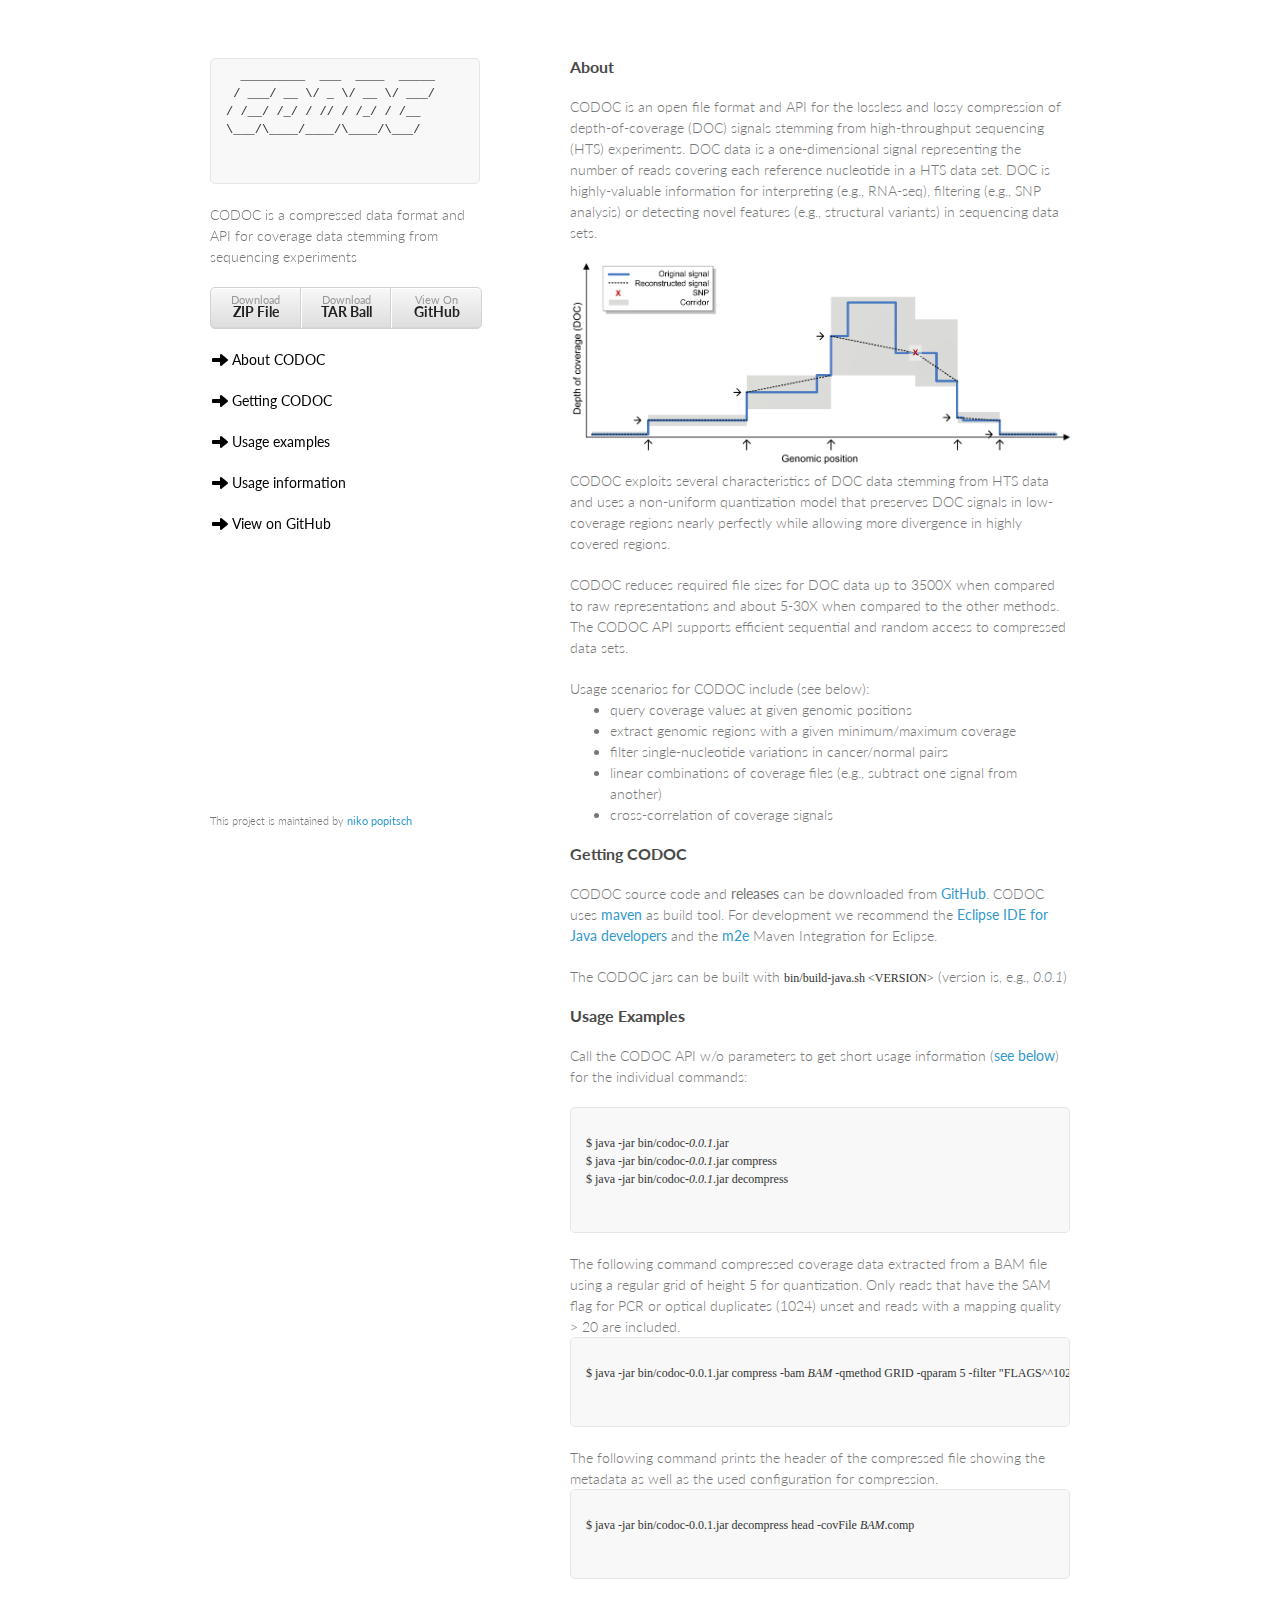
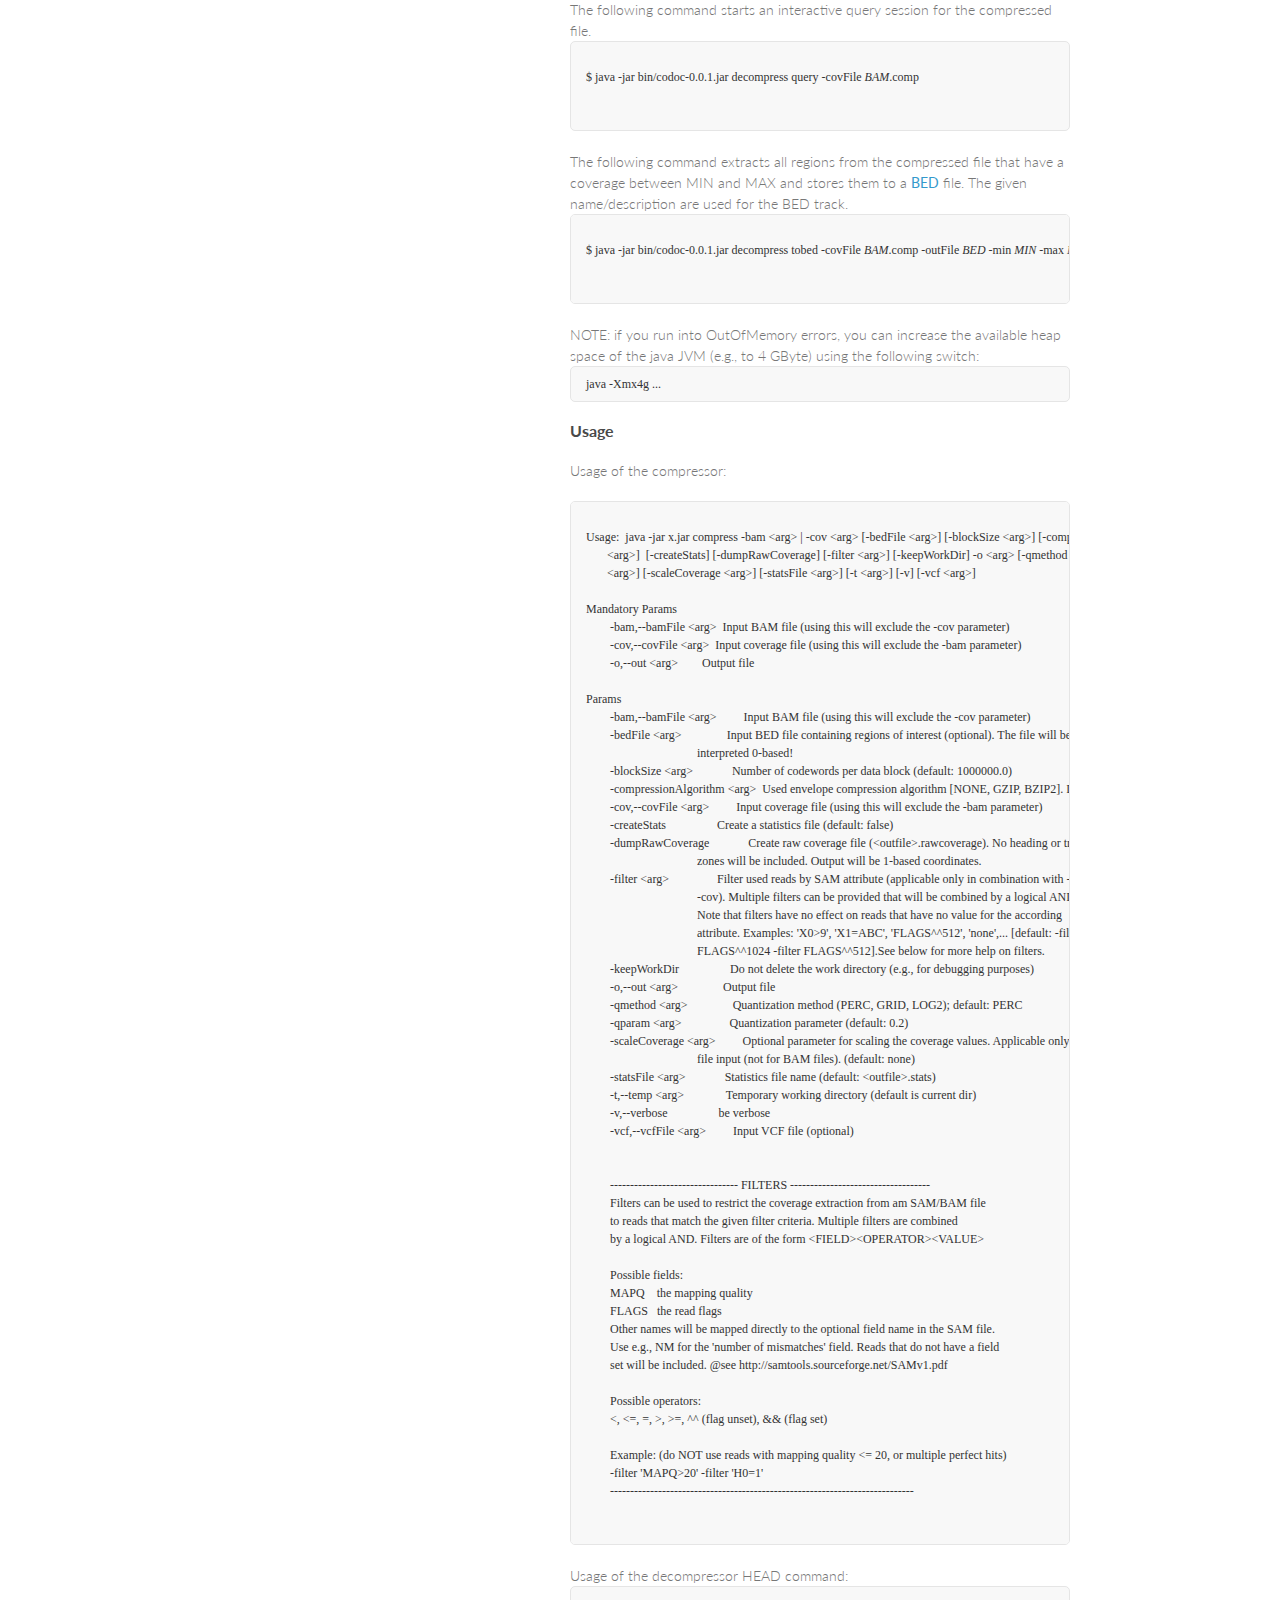
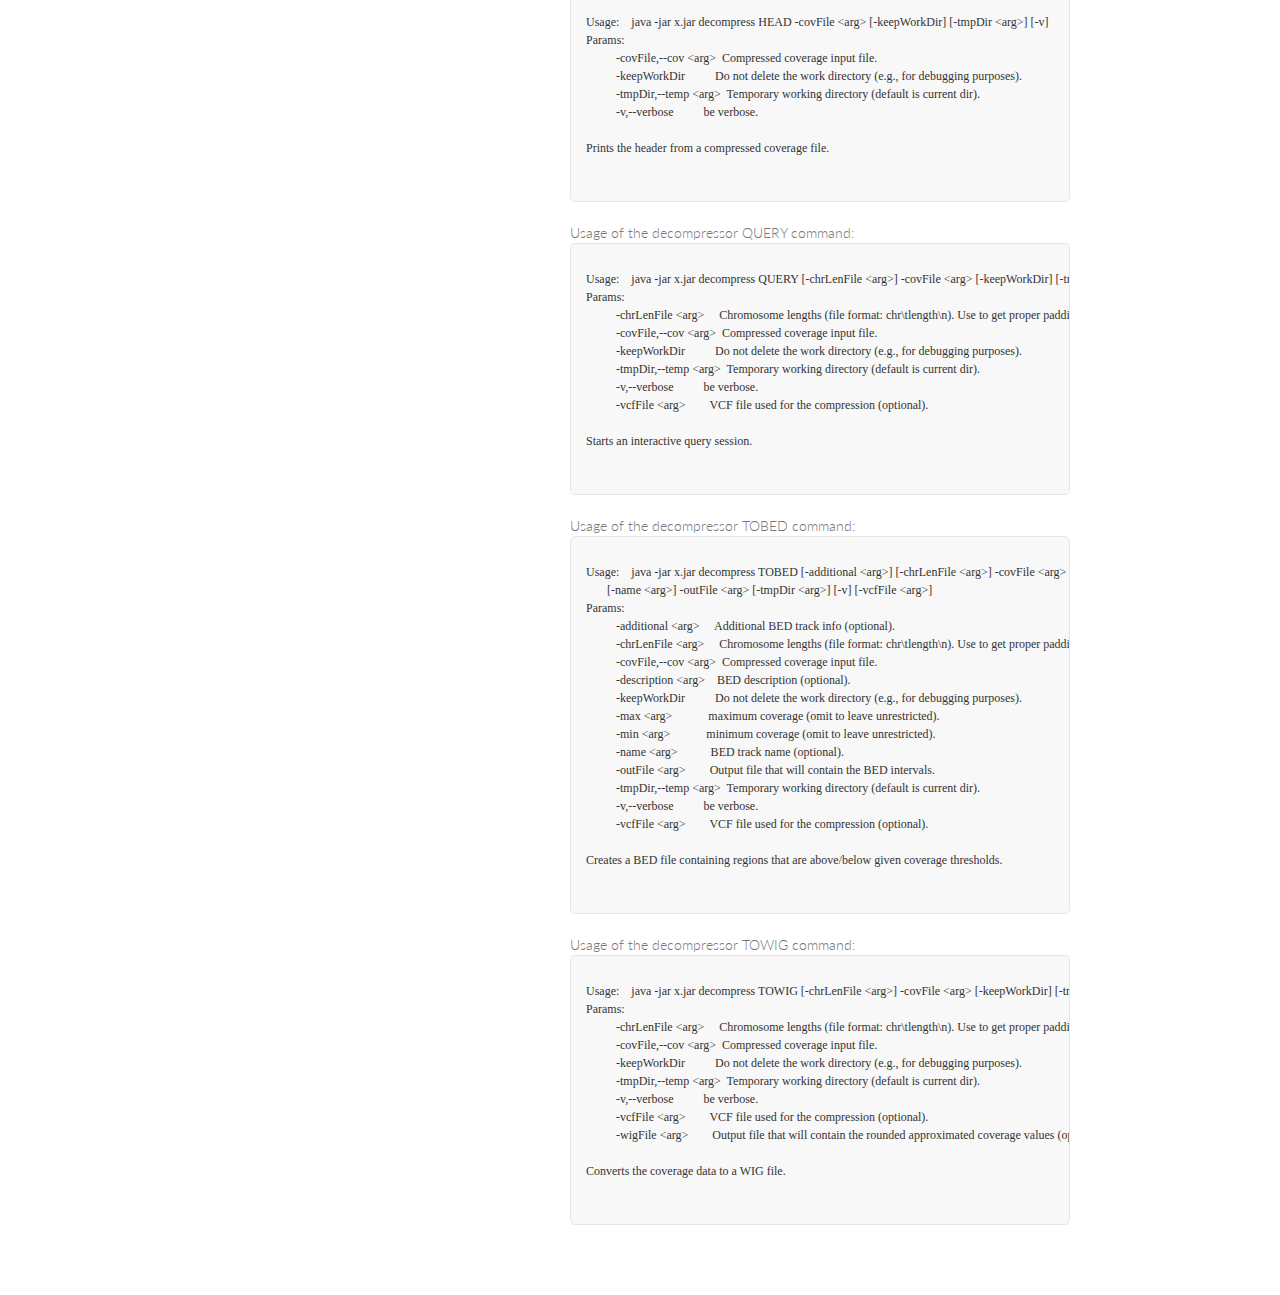
==== src/doc/html/index.html @ 9b123e27 "eval copy improvements" ====
<!doctype html>
<html>
<head>
<meta charset="utf-8">
<meta http-equiv="X-UA-Compatible" content="chrome=1">
<title>CODOC</title>

<link rel="stylesheet" href="stylesheets/styles.css">
<link rel="stylesheet" href="stylesheets/pygment_trac.css">
<link rel="stylesheet" href="stylesheets/custom.css">
<meta name="viewport"
	content="width=device-width, initial-scale=1, user-scalable=no">
<!--[if lt IE 9]>
    <script src="//html5shiv.googlecode.com/svn/trunk/html5.js"></script>
    <![endif]-->
</head>
<body>
	<div class="wrapper">
		<header>
			<pre style="font-family: monospace;">
  _________  ___  ____  _____
 / ___/ __ \/ _ \/ __ \/ ___/
/ /__/ /_/ / // / /_/ / /__  
\___/\____/____/\____/\___/  
                            
        </pre>
			<p>CODOC is a compressed data format and API for coverage data
				stemming from sequencing experiments</p>

			<p class="view">
			<ul>
				<li><a href="https://github.com/popitsch/codoc/zipball/master">Download
						<strong>ZIP File</strong>
				</a></li>
				<li><a href="https://github.com/popitsch/codoc/tarball/master">Download
						<strong>TAR Ball</strong>
				</a></li>
				<li><a href="https://github.com/popitsch/codoc">View On <strong>GitHub</strong></a></li>
			</ul>
			</p>

			<p class="menu">
				<a href="#about">About CODOC</a>
			</p>
			<p class="menu">
				<a href="#about">Getting CODOC</a>
			</p>
			<p class="menu">
				<a href="#examples">Usage examples</a>
			</p>
			<p class="menu">
				<a href="#usage">Usage information</a>
			</p>
			<p class="menu">
				<a href="https://github.com/popitsch/codoc">View on GitHub</a>
			</p>

		</header>
		<section>
			<a name="about"></a>
			<h3>About</h3>

			<p>CODOC is an open file format and API for the lossless and
				lossy compression of depth-of-coverage (DOC) signals stemming from
				high-throughput sequencing (HTS) experiments. DOC data is a
				one-dimensional signal representing the number of reads covering
				each reference nucleotide in a HTS data set. DOC is highly-valuable
				information for interpreting (e.g., RNA-seq), filtering (e.g., SNP
				analysis) or detecting novel features (e.g., structural variants) in
				sequencing data sets.</p>
			<p>
				<img src="img/CoverageSignal.png" border="0" /> CODOC exploits
				several characteristics of DOC data stemming from HTS data and uses
				a non-uniform quantization model that preserves DOC signals in
				low-coverage regions nearly perfectly while allowing more divergence
				in highly covered regions.
			</p>
			<p>CODOC reduces required file sizes for DOC data up to 3500X
				when compared to raw representations and about 5-30X when compared
				to the other methods. The CODOC API supports efficient sequential
				and random access to compressed data sets.</p>
			</p>
			Usage scenarios for CODOC include (see below):
			<ul>
				<li>query coverage values at given genomic positions</li>
				<li>extract genomic regions with a given minimum/maximum
					coverage</li>
				<li>filter single-nucleotide variations in cancer/normal pairs</li>
				<li>linear combinations of coverage files (e.g., subtract one
					signal from another)</li>
				<li>cross-correlation of coverage signals</li>
			</ul>
			</p>

			<a name="building"></a>
			<h3>Getting CODOC</h3>

			<p>
				CODOC source code and <b>releases</b> can be downloaded from <a
					href="https://github.com/popitsch/codoc" target="_blank">GitHub</a>.
				CODOC uses <a href="http://maven.apache.org/" target="_blank">maven</a>
				as build tool. For development we recommend the <a
					href="http://www.eclipse.org/" target="_blank">Eclipse IDE for
					Java developers</a> and the <a href="http://www.eclipse.org/m2e/"
					target="_blank">m2e</a> Maven Integration for Eclipse.
			</p>
			<p>
				The CODOC jars can be built with 
				<code>bin/build-java.sh &lt;VERSION&gt;</code>
				(version is, e.g., <em>0.0.1</em>)
			</p>


			<a name="examples"></a></a>
			<h3>Usage Examples</h3>
			<p>
				Call the CODOC API w/o parameters to get short usage information (<a
					href="#usage">see below</a>) for the individual commands:
			<pre>
				<code>
$ java -jar bin/codoc-<em>0.0.1</em>.jar
$ java -jar bin/codoc-<em>0.0.1</em>.jar compress
$ java -jar bin/codoc-<em>0.0.1</em>.jar decompress
</code>
			</pre>

			The following command compressed coverage data extracted from a BAM
			file using a regular grid of height 5 for quantization. Only reads
			that have the SAM flag for PCR or optical duplicates (1024) unset and
			reads with a mapping quality > 20 are included.

			<pre>
				<code>
$ java -jar bin/codoc-0.0.1.jar compress -bam <em>BAM</em> -qmethod GRID -qparam 5 -filter "FLAGS^^1024" -filter "MAPQ>20" -o <em>BAM</em>.comp
</code>
			</pre>

			The following command prints the header of the compressed file
			showing the metadata as well as the used configuration for
			compression.

			<pre>
				<code>
$ java -jar bin/codoc-0.0.1.jar decompress head -covFile <em>BAM</em>.comp
</code>
			</pre>

			The following command starts an interactive query session for the
			compressed file.

			<pre>
				<code>
$ java -jar bin/codoc-0.0.1.jar decompress query -covFile <em>BAM</em>.comp
</code>
			</pre>

			The following command extracts all regions from the compressed file
			that have a coverage between MIN and MAX and stores them to a <a
				href="http://genome.ucsc.edu/FAQ/FAQformat.html#format1"
				target="_blank">BED</a> file. The given name/description are used
			for the BED track.
			<pre>
				<code>
$ java -jar bin/codoc-0.0.1.jar decompress tobed -covFile <em>BAM</em>.comp -outFile <em>BED</em> -min <em>MIN</em> -max <em>MAX</em> -name <em>NAME</em> -description <em>DESCRIPTION</em>
</code>
			</pre>


			NOTE: if you run into OutOfMemory errors, you can increase the
			available heap space of the java JVM (e.g., to 4 GByte) using the
			following switch:
			<pre>java -Xmx4g ...</pre>


			</p>

			<a name="usage"></a>
			<h3>Usage</h3>
			<p>Usage of the compressor:
			<pre>
				<code>
Usage:  java -jar x.jar compress -bam &lt;arg&gt; | -cov &lt;arg&gt; [-bedFile &lt;arg&gt;] [-blockSize &lt;arg&gt;] [-compressionAlgorithm
       &lt;arg&gt;]  [-createStats] [-dumpRawCoverage] [-filter &lt;arg&gt;] [-keepWorkDir] -o &lt;arg&gt; [-qmethod &lt;arg&gt;] [-qparam
       &lt;arg&gt;] [-scaleCoverage &lt;arg&gt;] [-statsFile &lt;arg&gt;] [-t &lt;arg&gt;] [-v] [-vcf &lt;arg&gt;]

Mandatory Params
        -bam,--bamFile &lt;arg&gt;  Input BAM file (using this will exclude the -cov parameter)
        -cov,--covFile &lt;arg&gt;  Input coverage file (using this will exclude the -bam parameter)
        -o,--out &lt;arg&gt;        Output file

Params
        -bam,--bamFile &lt;arg&gt;         Input BAM file (using this will exclude the -cov parameter)
        -bedFile &lt;arg&gt;               Input BED file containing regions of interest (optional). The file will be
                                     interpreted 0-based!
        -blockSize &lt;arg&gt;             Number of codewords per data block (default: 1000000.0)
        -compressionAlgorithm &lt;arg&gt;  Used envelope compression algorithm [NONE, GZIP, BZIP2]. Default method is GZIP
        -cov,--covFile &lt;arg&gt;         Input coverage file (using this will exclude the -bam parameter)
        -createStats                 Create a statistics file (default: false)
        -dumpRawCoverage             Create raw coverage file (&lt;outfile&gt;.rawcoverage). No heading or trailing 0-coverage
                                     zones will be included. Output will be 1-based coordinates.
        -filter &lt;arg&gt;                Filter used reads by SAM attribute (applicable only in combination with -bam, not
                                     -cov). Multiple filters can be provided that will be combined by a logical AND.
                                     Note that filters have no effect on reads that have no value for the according
                                     attribute. Examples: 'X0&gt;9', 'X1=ABC', 'FLAGS^^512', 'none',... [default: -filter
                                     FLAGS^^1024 -filter FLAGS^^512].See below for more help on filters.
        -keepWorkDir                 Do not delete the work directory (e.g., for debugging purposes)
        -o,--out &lt;arg&gt;               Output file
        -qmethod &lt;arg&gt;               Quantization method (PERC, GRID, LOG2); default: PERC
        -qparam &lt;arg&gt;                Quantization parameter (default: 0.2)
        -scaleCoverage &lt;arg&gt;         Optional parameter for scaling the coverage values. Applicable only for coverage
                                     file input (not for BAM files). (default: none)
        -statsFile &lt;arg&gt;             Statistics file name (default: &lt;outfile&gt;.stats)
        -t,--temp &lt;arg&gt;              Temporary working directory (default is current dir)
        -v,--verbose                 be verbose
        -vcf,--vcfFile &lt;arg&gt;         Input VCF file (optional)


        -------------------------------- FILTERS -----------------------------------
        Filters can be used to restrict the coverage extraction from am SAM/BAM file
        to reads that match the given filter criteria. Multiple filters are combined
        by a logical AND. Filters are of the form &lt;FIELD&gt;&lt;OPERATOR&gt;&lt;VALUE&gt;

        Possible fields:
        MAPQ    the mapping quality
        FLAGS   the read flags
        Other names will be mapped directly to the optional field name in the SAM file.
        Use e.g., NM for the 'number of mismatches' field. Reads that do not have a field
        set will be included. @see http://samtools.sourceforge.net/SAMv1.pdf

        Possible operators:
        &lt;, &lt;=, =, &gt;, &gt;=, ^^ (flag unset), &amp;&amp; (flag set)

        Example: (do NOT use reads with mapping quality &lt;= 20, or multiple perfect hits)
        -filter 'MAPQ&gt;20' -filter 'H0=1'
        ----------------------------------------------------------------------------
</code>
			</pre>


			Usage of the decompressor HEAD command:
			<pre>
				<code>
Usage:    java -jar x.jar decompress HEAD -covFile &lt;arg&gt; [-keepWorkDir] [-tmpDir &lt;arg&gt;] [-v]
Params:
          -covFile,--cov &lt;arg&gt;  Compressed coverage input file.
          -keepWorkDir          Do not delete the work directory (e.g., for debugging purposes).
          -tmpDir,--temp &lt;arg&gt;  Temporary working directory (default is current dir).
          -v,--verbose          be verbose.

Prints the header from a compressed coverage file.
</code>
			</pre>

			Usage of the decompressor QUERY command:
			<pre>
				<code>
Usage:    java -jar x.jar decompress QUERY [-chrLenFile &lt;arg&gt;] -covFile &lt;arg&gt; [-keepWorkDir] [-tmpDir &lt;arg&gt;] [-v] [-vcfFile &lt;arg&gt;]
Params:
          -chrLenFile &lt;arg&gt;     Chromosome lengths (file format: chr\tlength\n). Use to get proper padding for zero-coverage regions.
          -covFile,--cov &lt;arg&gt;  Compressed coverage input file.
          -keepWorkDir          Do not delete the work directory (e.g., for debugging purposes).
          -tmpDir,--temp &lt;arg&gt;  Temporary working directory (default is current dir).
          -v,--verbose          be verbose.
          -vcfFile &lt;arg&gt;        VCF file used for the compression (optional).

Starts an interactive query session.
</code>
			</pre>

			Usage of the decompressor TOBED command:
			<pre>
				<code>
Usage:    java -jar x.jar decompress TOBED [-additional &lt;arg&gt;] [-chrLenFile &lt;arg&gt;] -covFile &lt;arg&gt; [-description &lt;arg&gt;] [-keepWorkDir] [-max &lt;arg&gt;] [-min &lt;arg&gt;]
       [-name &lt;arg&gt;] -outFile &lt;arg&gt; [-tmpDir &lt;arg&gt;] [-v] [-vcfFile &lt;arg&gt;]
Params:
          -additional &lt;arg&gt;     Additional BED track info (optional).
          -chrLenFile &lt;arg&gt;     Chromosome lengths (file format: chr\tlength\n). Use to get proper padding for zero-coverage regions.
          -covFile,--cov &lt;arg&gt;  Compressed coverage input file.
          -description &lt;arg&gt;    BED description (optional).
          -keepWorkDir          Do not delete the work directory (e.g., for debugging purposes).
          -max &lt;arg&gt;            maximum coverage (omit to leave unrestricted).
          -min &lt;arg&gt;            minimum coverage (omit to leave unrestricted).
          -name &lt;arg&gt;           BED track name (optional).
          -outFile &lt;arg&gt;        Output file that will contain the BED intervals.
          -tmpDir,--temp &lt;arg&gt;  Temporary working directory (default is current dir).
          -v,--verbose          be verbose.
          -vcfFile &lt;arg&gt;        VCF file used for the compression (optional).

Creates a BED file containing regions that are above/below given coverage thresholds.
</code>
			</pre>

			Usage of the decompressor TOWIG command:
			<pre>
				<code>
Usage:    java -jar x.jar decompress TOWIG [-chrLenFile &lt;arg&gt;] -covFile &lt;arg&gt; [-keepWorkDir] [-tmpDir &lt;arg&gt;] [-v] [-vcfFile &lt;arg&gt;] -wigFile &lt;arg&gt;
Params:
          -chrLenFile &lt;arg&gt;     Chromosome lengths (file format: chr\tlength\n). Use to get proper padding for zero-coverage regions.
          -covFile,--cov &lt;arg&gt;  Compressed coverage input file.
          -keepWorkDir          Do not delete the work directory (e.g., for debugging purposes).
          -tmpDir,--temp &lt;arg&gt;  Temporary working directory (default is current dir).
          -v,--verbose          be verbose.
          -vcfFile &lt;arg&gt;        VCF file used for the compression (optional).
          -wigFile &lt;arg&gt;        Output file that will contain the rounded approximated coverage values (optional).

Converts the coverage data to a WIG file.
</code>
			</pre>



			</p>

		</section>

		<footer>
			<p>
				<small>This project is maintained by <a
					href="https://github.com/popitsch">niko popitsch</a></small>
			</p>
			<!--  <p><small>Hosted on GitHub Pages &mdash; Theme by <a href="https://github.com/orderedlist">orderedlist</a></small></p> -->
		</footer>
	</div>
	<script src="javascripts/scale.fix.js"></script>

</body>
</html>
---- src/doc/html/stylesheets/styles.css ----
@import url(https://fonts.googleapis.com/css?family=Lato:300italic,700italic,300,700);

body {
  padding:50px;
  font:14px/1.5 Lato, "Helvetica Neue", Helvetica, Arial, sans-serif;
  color:#777;
  font-weight:300;
}

h1, h2, h3, h4, h5, h6 {
  color:#222;
  margin:0 0 20px;
}

p, ul, ol, table, pre, dl {
  margin:0 0 20px;
}

h1, h2, h3 {
  line-height:1.1;
}

h1 {
  font-size:28px;
}

h2 {
  color:#393939;
}

h3, h4, h5, h6 {
  color:#494949;
}

a {
  color:#39c;
  font-weight:400;
  text-decoration:none;
}

a small {
  font-size:11px;
  color:#777;
  margin-top:-0.6em;
  display:block;
}

.wrapper {
  width:860px;
  margin:0 auto;
}

blockquote {
  border-left:1px solid #e5e5e5;
  margin:0;
  padding:0 0 0 20px;
  font-style:italic;
}

code, pre {
  font-family:Monaco, Bitstream Vera Sans Mono, Lucida Console, Terminal;
  color:#333;
  font-size:12px;
}

pre {
  padding:8px 15px;
  background: #f8f8f8;  
  border-radius:5px;
  border:1px solid #e5e5e5;
  overflow-x: auto;
}

table {
  width:100%;
  border-collapse:collapse;
}

th, td {
  text-align:left;
  padding:5px 10px;
  border-bottom:1px solid #e5e5e5;
}

dt {
  color:#444;
  font-weight:700;
}

th {
  color:#444;
}

img {
  max-width:100%;
}

header {
  width:270px;
  float:left;
  position:fixed;
}

header ul {
  list-style:none;
  height:40px;
  
  padding:0;
  
  background: #eee;
  background: -moz-linear-gradient(top, #f8f8f8 0%, #dddddd 100%);
  background: -webkit-gradient(linear, left top, left bottom, color-stop(0%,#f8f8f8), color-stop(100%,#dddddd));
  background: -webkit-linear-gradient(top, #f8f8f8 0%,#dddddd 100%);
  background: -o-linear-gradient(top, #f8f8f8 0%,#dddddd 100%);
  background: -ms-linear-gradient(top, #f8f8f8 0%,#dddddd 100%);
  background: linear-gradient(top, #f8f8f8 0%,#dddddd 100%);
  
  border-radius:5px;
  border:1px solid #d2d2d2;
  box-shadow:inset #fff 0 1px 0, inset rgba(0,0,0,0.03) 0 -1px 0;
  width:270px;
}

header li {
  width:89px;
  float:left;
  border-right:1px solid #d2d2d2;
  height:40px;
}

header ul a {
  line-height:1;
  font-size:11px;
  color:#999;
  display:block;
  text-align:center;
  padding-top:6px;
  height:40px;
}

strong {
  color:#222;
  font-weight:700;
}

header ul li + li {
  width:88px;
  border-left:1px solid #fff;
}

header ul li + li + li {
  border-right:none;
  width:89px;
}

header ul a strong {
  font-size:14px;
  display:block;
  color:#222;
}

section {
  width:500px;
  float:right;
  padding-bottom:50px;
}

small {
  font-size:11px;
}

hr {
  border:0;
  background:#e5e5e5;
  height:1px;
  margin:0 0 20px;
}

footer {
  width:270px;
  float:left;
  position:fixed;
  bottom:50px;
}

@media print, screen and (max-width: 960px) {
  
  div.wrapper {
    width:auto;
    margin:0;
  }
  
  header, section, footer {
    float:none;
    position:static;
    width:auto;
  }
  
  header {
    padding-right:320px;
  }
  
  section {
    border:1px solid #e5e5e5;
    border-width:1px 0;
    padding:20px 0;
    margin:0 0 20px;
  }
  
  header a small {
    display:inline;
  }
  
  header ul {
    position:absolute;
    right:50px;
    top:52px;
  }
}

@media print, screen and (max-width: 720px) {
  body {
    word-wrap:break-word;
  }
  
  header {
    padding:0;
  }
  
  header ul, header p.view {
    position:static;
  }
  
  pre, code {
    word-wrap:normal;
  }
}

@media print, screen and (max-width: 480px) {
  body {
    padding:15px;
  }
  
  header ul {
    display:none;
  }
}

@media print {
  body {
    padding:0.4in;
    font-size:12pt;
    color:#444;
  }
}
---- src/doc/html/stylesheets/pygment_trac.css ----
.highlight  { background: #ffffff; }
.highlight .c { color: #999988; font-style: italic } /* Comment */
.highlight .err { color: #a61717; background-color: #e3d2d2 } /* Error */
.highlight .k { font-weight: bold } /* Keyword */
.highlight .o { font-weight: bold } /* Operator */
.highlight .cm { color: #999988; font-style: italic } /* Comment.Multiline */
.highlight .cp { color: #999999; font-weight: bold } /* Comment.Preproc */
.highlight .c1 { color: #999988; font-style: italic } /* Comment.Single */
.highlight .cs { color: #999999; font-weight: bold; font-style: italic } /* Comment.Special */
.highlight .gd { color: #000000; background-color: #ffdddd } /* Generic.Deleted */
.highlight .gd .x { color: #000000; background-color: #ffaaaa } /* Generic.Deleted.Specific */
.highlight .ge { font-style: italic } /* Generic.Emph */
.highlight .gr { color: #aa0000 } /* Generic.Error */
.highlight .gh { color: #999999 } /* Generic.Heading */
.highlight .gi { color: #000000; background-color: #ddffdd } /* Generic.Inserted */
.highlight .gi .x { color: #000000; background-color: #aaffaa } /* Generic.Inserted.Specific */
.highlight .go { color: #888888 } /* Generic.Output */
.highlight .gp { color: #555555 } /* Generic.Prompt */
.highlight .gs { font-weight: bold } /* Generic.Strong */
.highlight .gu { color: #800080; font-weight: bold; } /* Generic.Subheading */
.highlight .gt { color: #aa0000 } /* Generic.Traceback */
.highlight .kc { font-weight: bold } /* Keyword.Constant */
.highlight .kd { font-weight: bold } /* Keyword.Declaration */
.highlight .kn { font-weight: bold } /* Keyword.Namespace */
.highlight .kp { font-weight: bold } /* Keyword.Pseudo */
.highlight .kr { font-weight: bold } /* Keyword.Reserved */
.highlight .kt { color: #445588; font-weight: bold } /* Keyword.Type */
.highlight .m { color: #009999 } /* Literal.Number */
.highlight .s { color: #d14 } /* Literal.String */
.highlight .na { color: #008080 } /* Name.Attribute */
.highlight .nb { color: #0086B3 } /* Name.Builtin */
.highlight .nc { color: #445588; font-weight: bold } /* Name.Class */
.highlight .no { color: #008080 } /* Name.Constant */
.highlight .ni { color: #800080 } /* Name.Entity */
.highlight .ne { color: #990000; font-weight: bold } /* Name.Exception */
.highlight .nf { color: #990000; font-weight: bold } /* Name.Function */
.highlight .nn { color: #555555 } /* Name.Namespace */
.highlight .nt { color: #000080 } /* Name.Tag */
.highlight .nv { color: #008080 } /* Name.Variable */
.highlight .ow { font-weight: bold } /* Operator.Word */
.highlight .w { color: #bbbbbb } /* Text.Whitespace */
.highlight .mf { color: #009999 } /* Literal.Number.Float */
.highlight .mh { color: #009999 } /* Literal.Number.Hex */
.highlight .mi { color: #009999 } /* Literal.Number.Integer */
.highlight .mo { color: #009999 } /* Literal.Number.Oct */
.highlight .sb { color: #d14 } /* Literal.String.Backtick */
.highlight .sc { color: #d14 } /* Literal.String.Char */
.highlight .sd { color: #d14 } /* Literal.String.Doc */
.highlight .s2 { color: #d14 } /* Literal.String.Double */
.highlight .se { color: #d14 } /* Literal.String.Escape */
.highlight .sh { color: #d14 } /* Literal.String.Heredoc */
.highlight .si { color: #d14 } /* Literal.String.Interpol */
.highlight .sx { color: #d14 } /* Literal.String.Other */
.highlight .sr { color: #009926 } /* Literal.String.Regex */
.highlight .s1 { color: #d14 } /* Literal.String.Single */
.highlight .ss { color: #990073 } /* Literal.String.Symbol */
.highlight .bp { color: #999999 } /* Name.Builtin.Pseudo */
.highlight .vc { color: #008080 } /* Name.Variable.Class */
.highlight .vg { color: #008080 } /* Name.Variable.Global */
.highlight .vi { color: #008080 } /* Name.Variable.Instance */
.highlight .il { color: #009999 } /* Literal.Number.Integer.Long */

.type-csharp .highlight .k { color: #0000FF }
.type-csharp .highlight .kt { color: #0000FF }
.type-csharp .highlight .nf { color: #000000; font-weight: normal }
.type-csharp .highlight .nc { color: #2B91AF }
.type-csharp .highlight .nn { color: #000000 }
.type-csharp .highlight .s { color: #A31515 }
.type-csharp .highlight .sc { color: #A31515 }
---- src/doc/html/stylesheets/custom.css ----
.menu
{
background-image:url('../img/forward.png');
background-repeat:no-repeat;
background-position:2px;
padding-left:22px;
}
.menu a:link, .menu a:visited, .menu a:active
{
	color: #000000;
}
.menu a:hover
{
	color: #000000;
	text-decoration:underline;
}
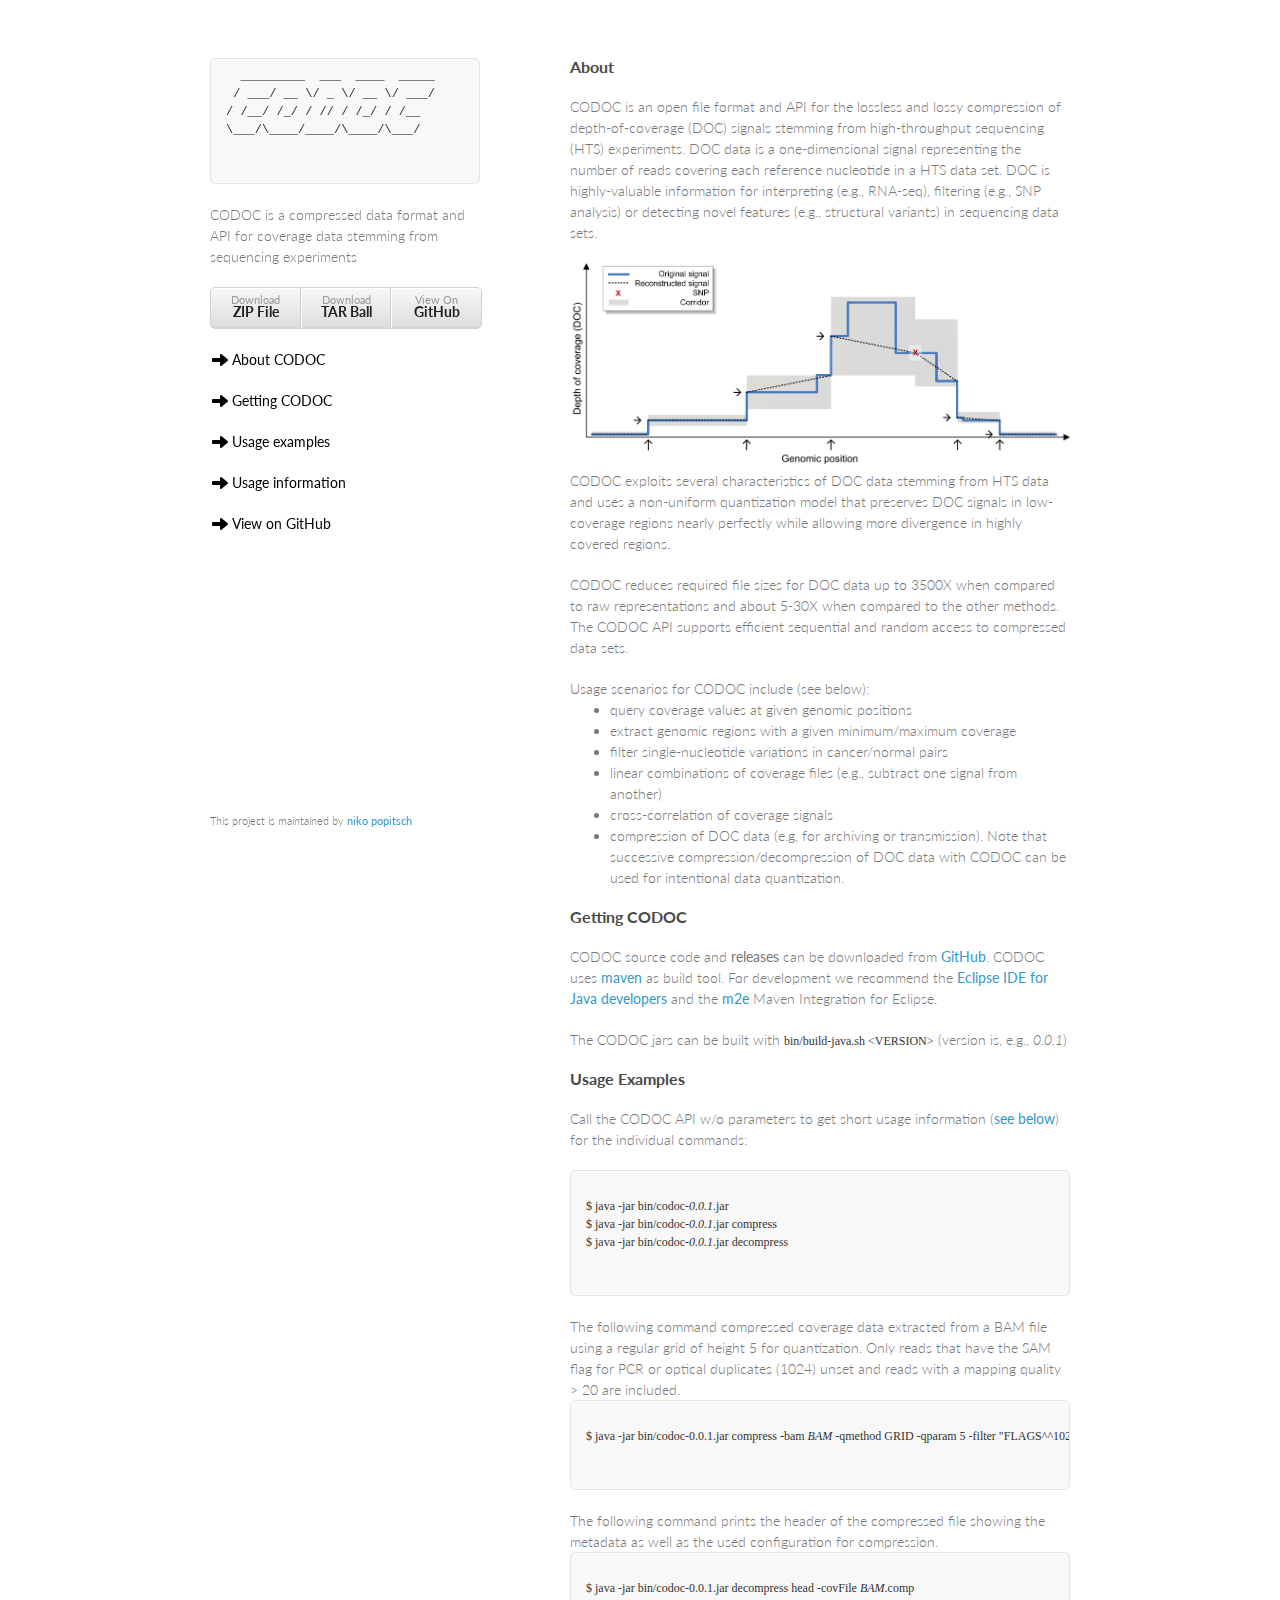
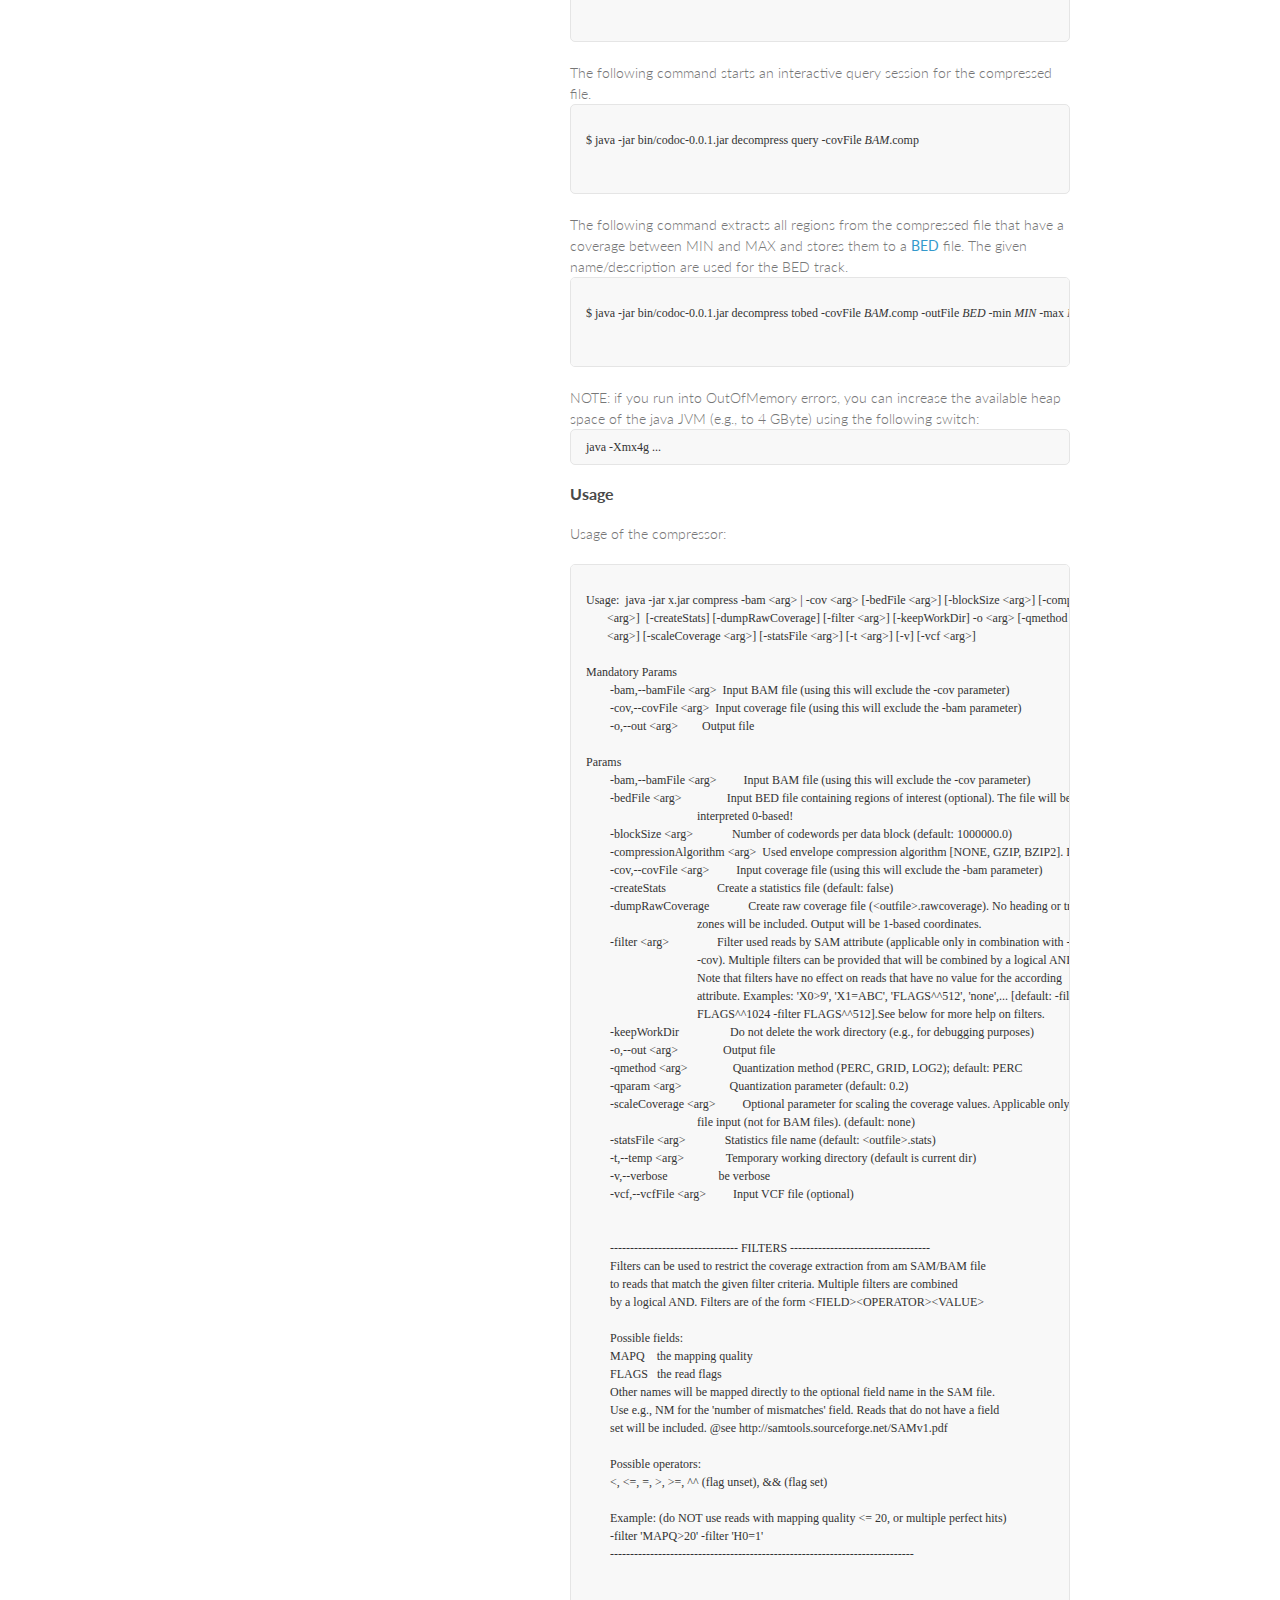
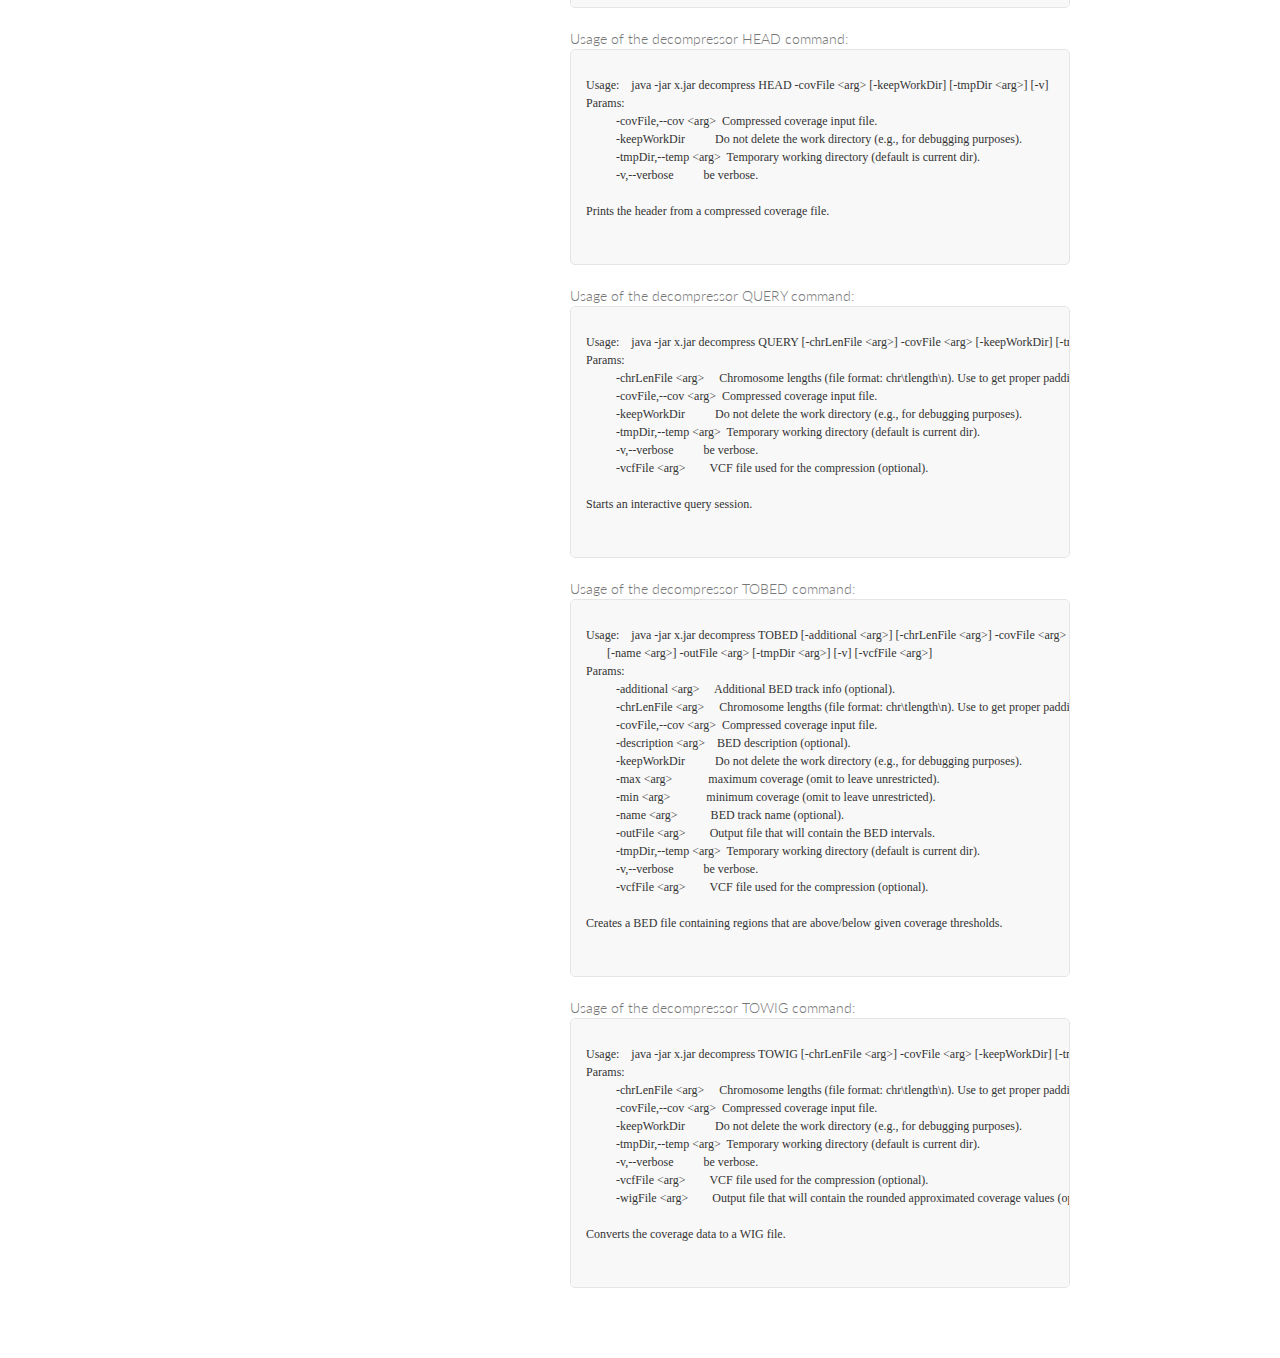
==== commit cad8d6ea: "updates" ====
--- a/src/doc/html/index.html
+++ b/src/doc/html/index.html
@@ -35,7 +35,7 @@
 				<li><a href="https://github.com/popitsch/codoc/tarball/master">Download
 						<strong>TAR Ball</strong>
 				</a></li>
-				<li><a href="https://github.com/popitsch/codoc">View On <strong>GitHub</strong></a></li>
+				<li><a href="https://github.com/popitsch/codoc/releases">View On <strong>GitHub</strong></a></li>
 			</ul>
 			</p>
 
@@ -89,6 +89,7 @@
 				<li>linear combinations of coverage files (e.g., subtract one
 					signal from another)</li>
 				<li>cross-correlation of coverage signals</li>
+				<li>compression of DOC data (e.g, for archiving or transmission). Note that successive compression/decompression of DOC data with CODOC can be used for intentional data quantization.</li>
 			</ul>
 			</p>
 
@@ -97,7 +98,7 @@
 
 			<p>
 				CODOC source code and <b>releases</b> can be downloaded from <a
-					href="https://github.com/popitsch/codoc" target="_blank">GitHub</a>.
+					href="https://github.com/popitsch/codoc/releases" target="_blank">GitHub</a>.
 				CODOC uses <a href="http://maven.apache.org/" target="_blank">maven</a>
 				as build tool. For development we recommend the <a
 					href="http://www.eclipse.org/" target="_blank">Eclipse IDE for
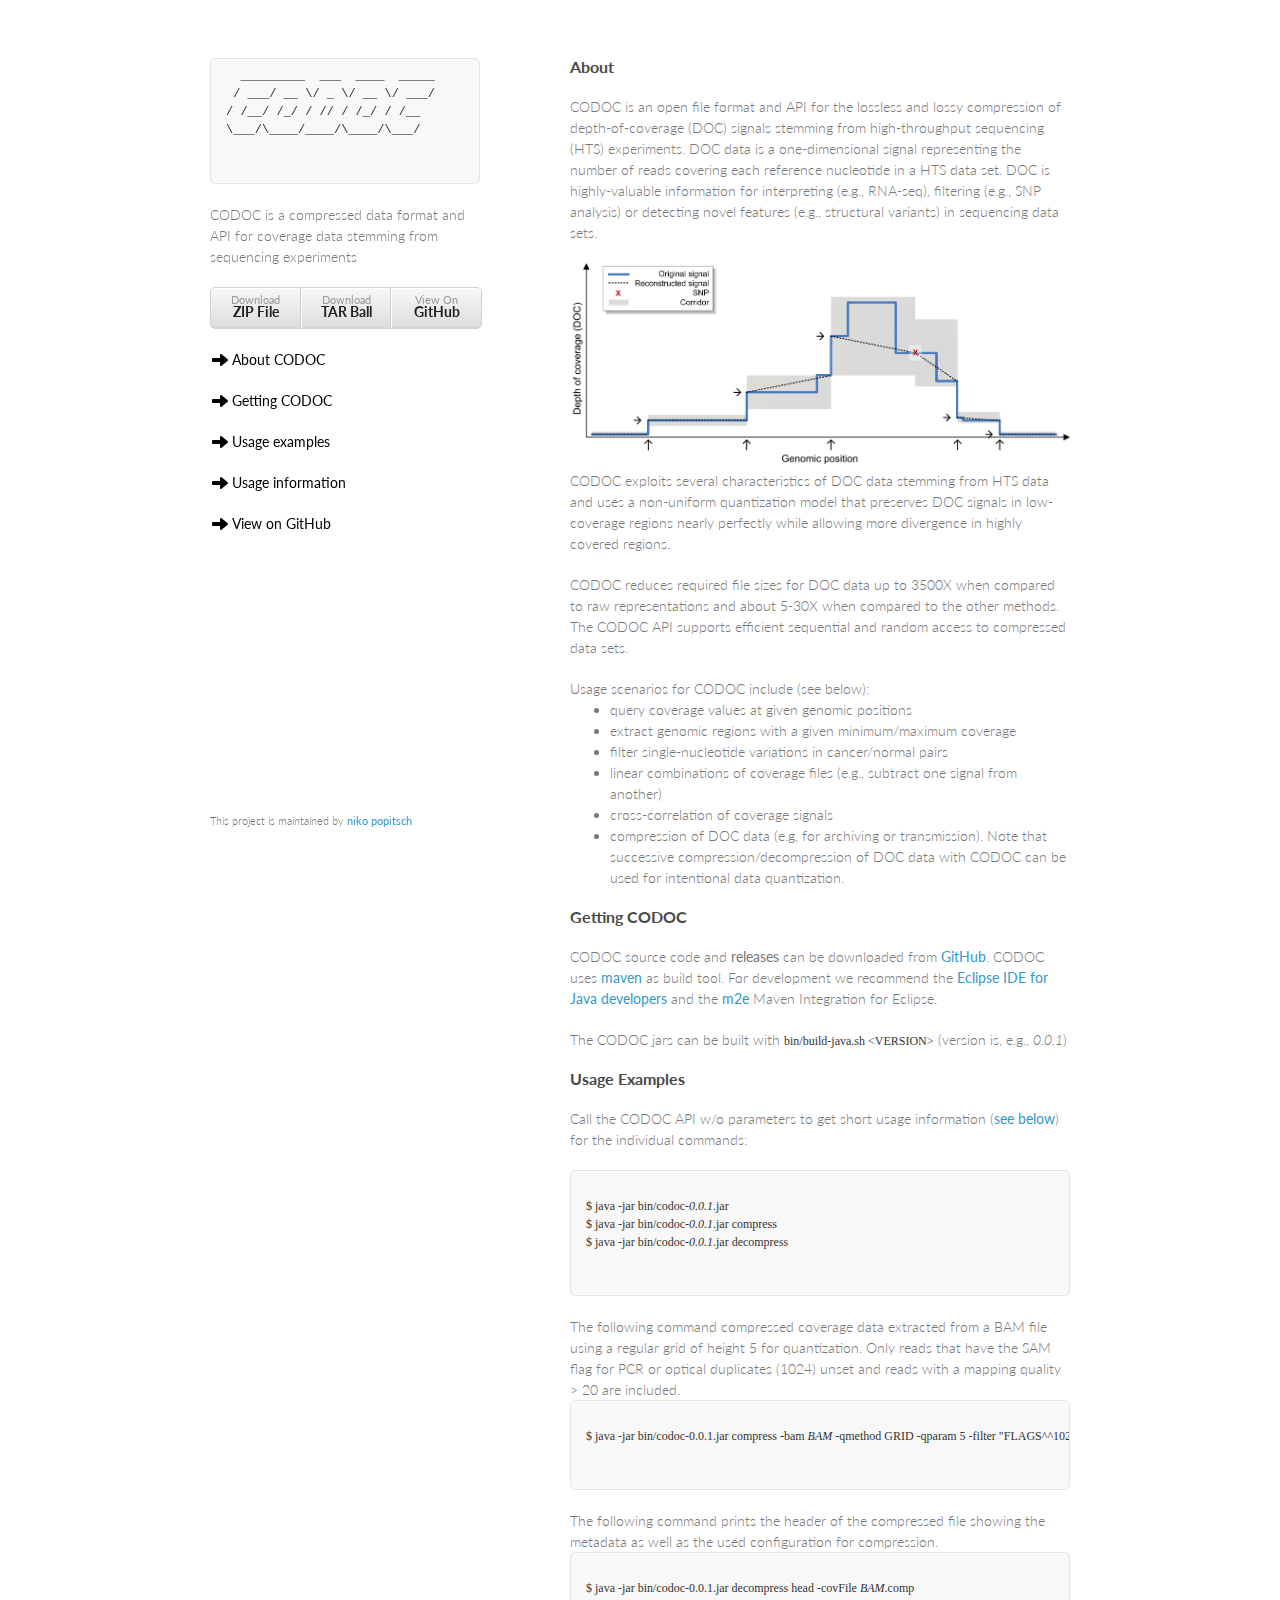
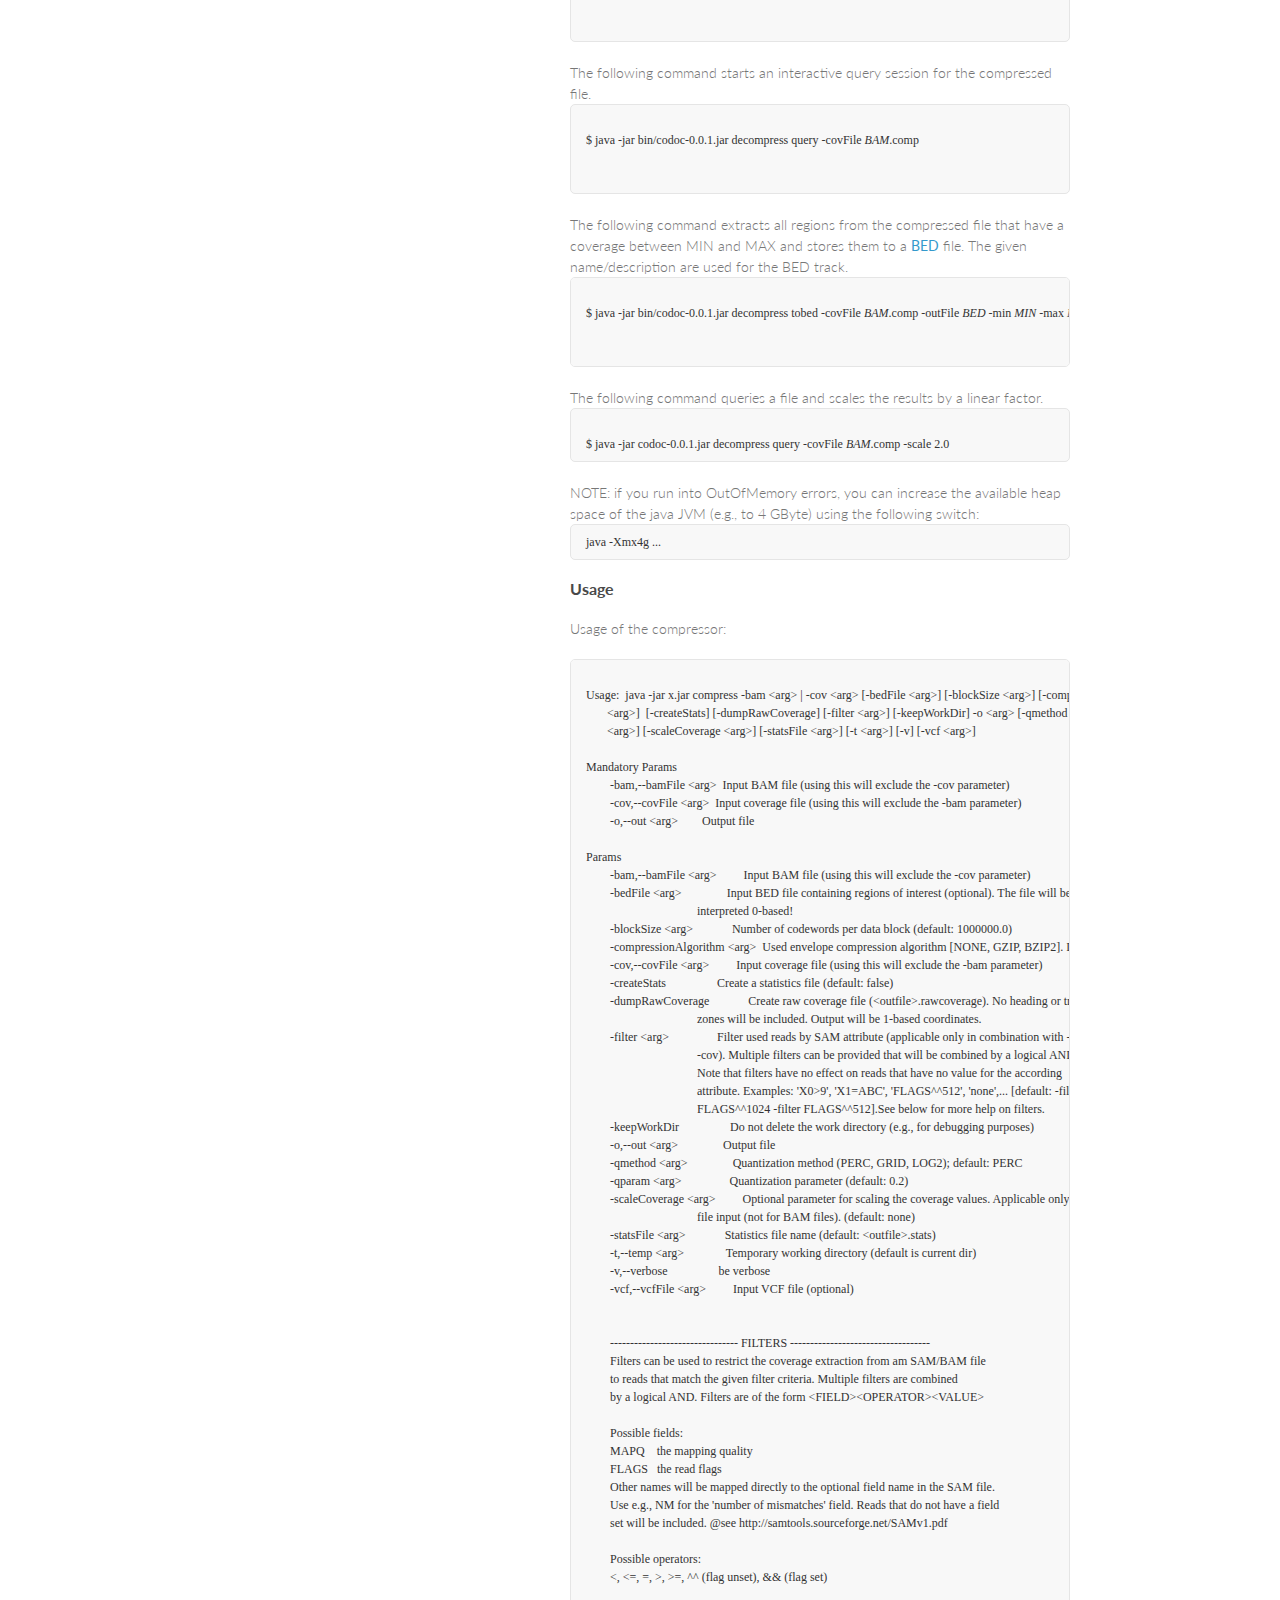
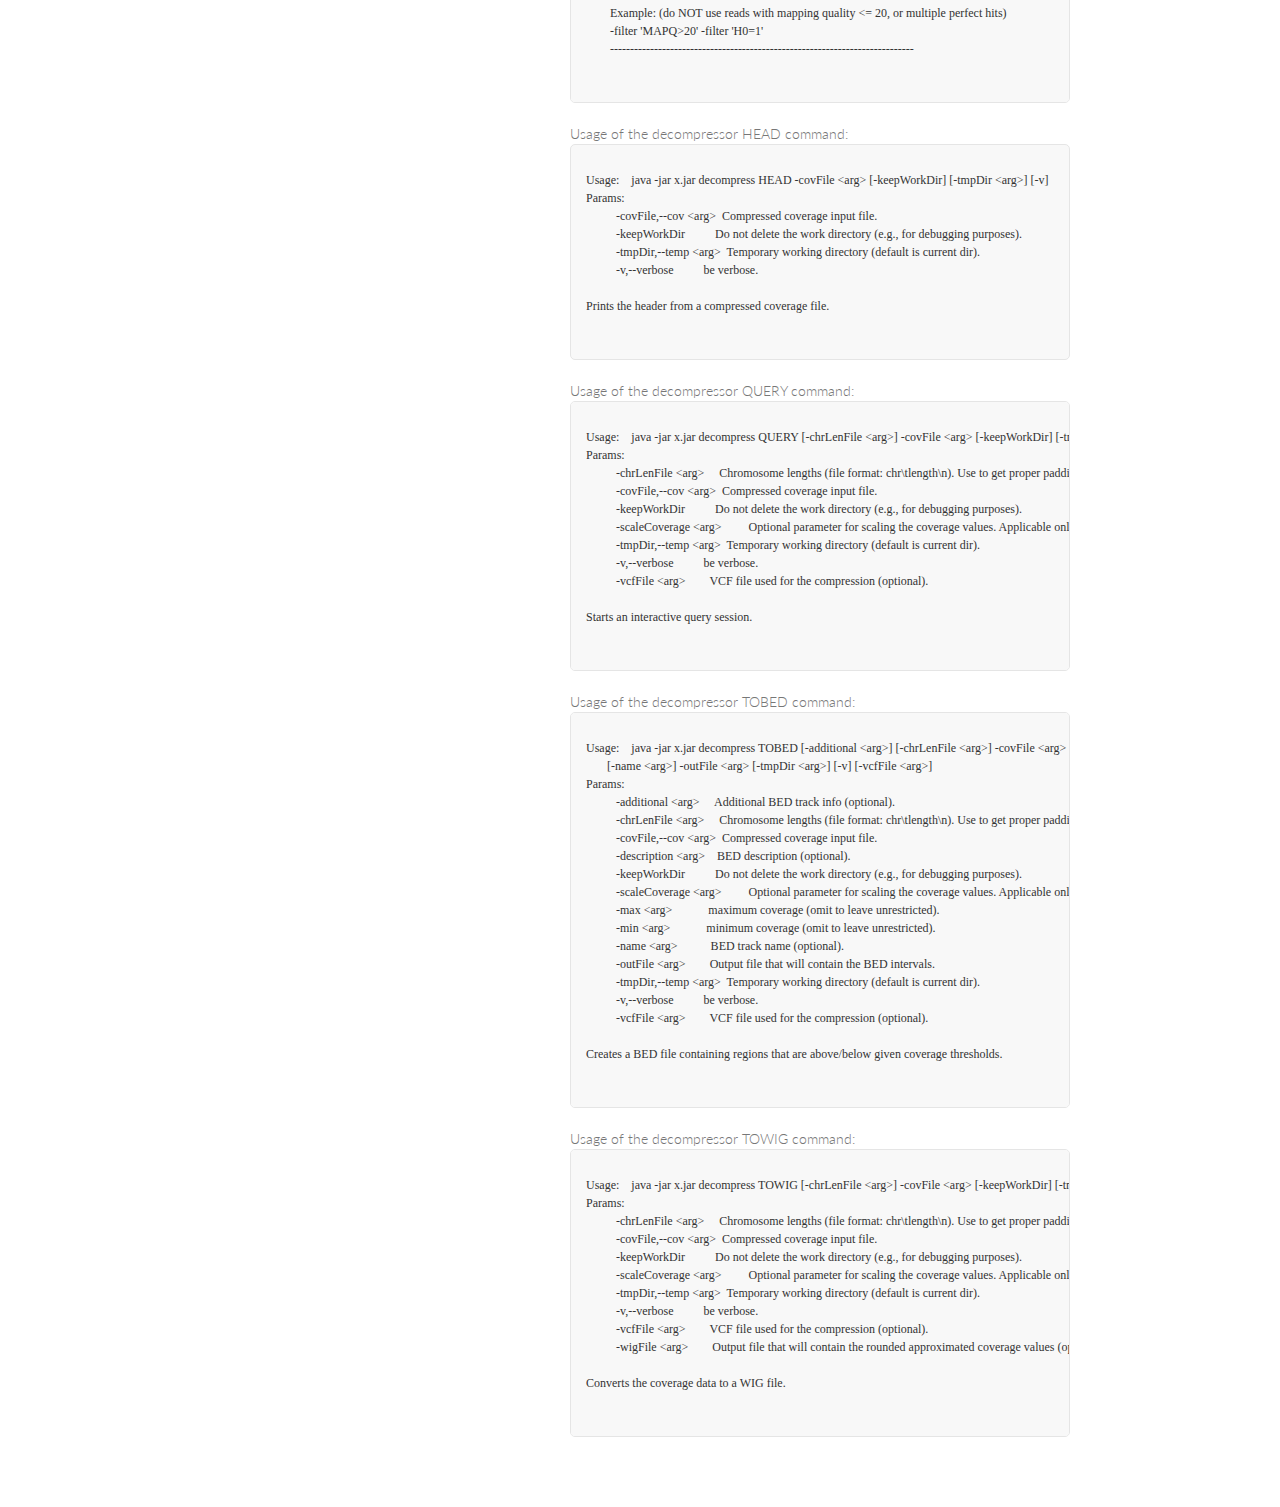
==== commit 6077c9c6: "added scaling" ====
--- a/src/doc/html/index.html
+++ b/src/doc/html/index.html
@@ -166,6 +166,12 @@
 </code>
 			</pre>
 
+
+		The following command queries a file and scales the results by a linear factor.
+
+		<pre><code>
+$ java -jar codoc-0.0.1.jar decompress query -covFile <em>BAM</em>.comp -scale 2.0
+</code></pre>
 
 			NOTE: if you run into OutOfMemory errors, you can increase the
 			available heap space of the java JVM (e.g., to 4 GByte) using the
@@ -260,6 +266,7 @@
           -chrLenFile &lt;arg&gt;     Chromosome lengths (file format: chr\tlength\n). Use to get proper padding for zero-coverage regions.
           -covFile,--cov &lt;arg&gt;  Compressed coverage input file.
           -keepWorkDir          Do not delete the work directory (e.g., for debugging purposes).
+          -scaleCoverage &lt;arg&gt;         Optional parameter for scaling the coverage values. Applicable only for coverage
           -tmpDir,--temp &lt;arg&gt;  Temporary working directory (default is current dir).
           -v,--verbose          be verbose.
           -vcfFile &lt;arg&gt;        VCF file used for the compression (optional).
@@ -279,6 +286,7 @@
           -covFile,--cov &lt;arg&gt;  Compressed coverage input file.
           -description &lt;arg&gt;    BED description (optional).
           -keepWorkDir          Do not delete the work directory (e.g., for debugging purposes).
+          -scaleCoverage &lt;arg&gt;         Optional parameter for scaling the coverage values. Applicable only for coverage
           -max &lt;arg&gt;            maximum coverage (omit to leave unrestricted).
           -min &lt;arg&gt;            minimum coverage (omit to leave unrestricted).
           -name &lt;arg&gt;           BED track name (optional).
@@ -299,6 +307,7 @@
           -chrLenFile &lt;arg&gt;     Chromosome lengths (file format: chr\tlength\n). Use to get proper padding for zero-coverage regions.
           -covFile,--cov &lt;arg&gt;  Compressed coverage input file.
           -keepWorkDir          Do not delete the work directory (e.g., for debugging purposes).
+          -scaleCoverage &lt;arg&gt;         Optional parameter for scaling the coverage values. Applicable only for coverage
           -tmpDir,--temp &lt;arg&gt;  Temporary working directory (default is current dir).
           -v,--verbose          be verbose.
           -vcfFile &lt;arg&gt;        VCF file used for the compression (optional).
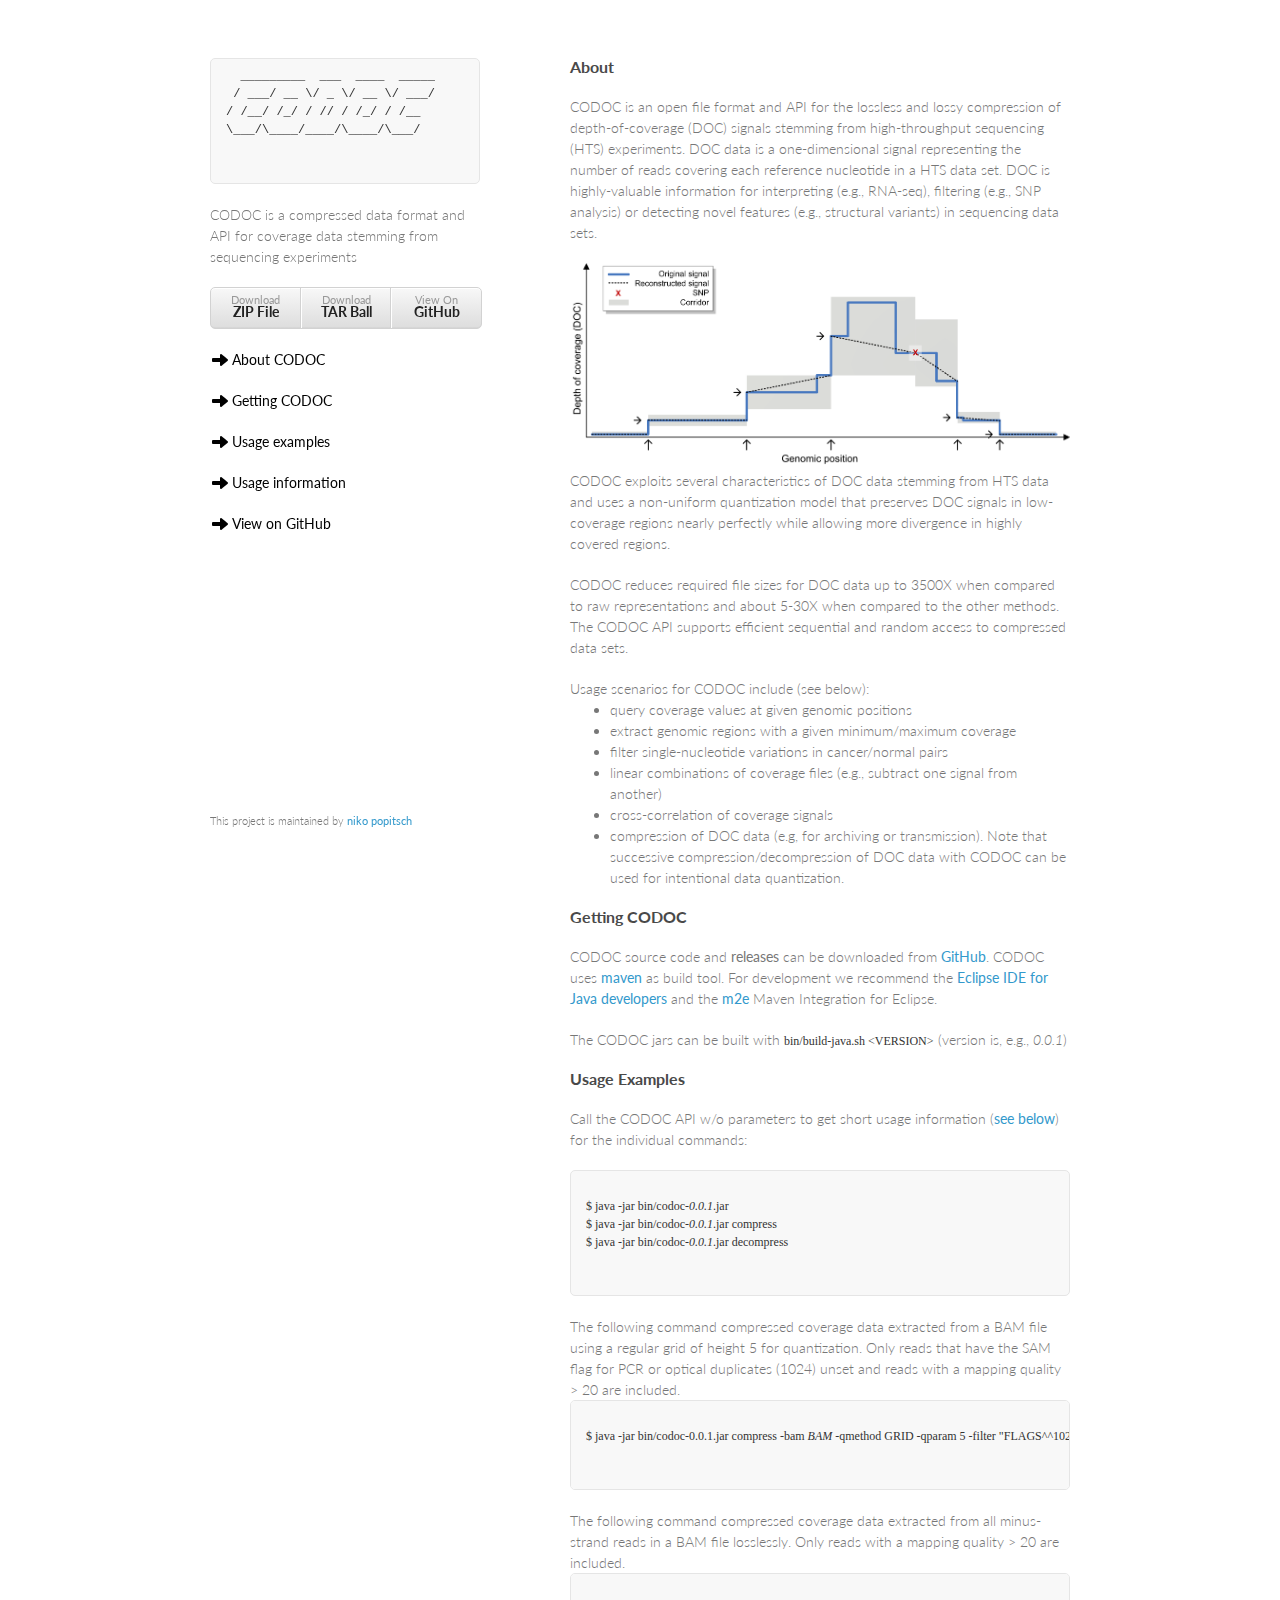
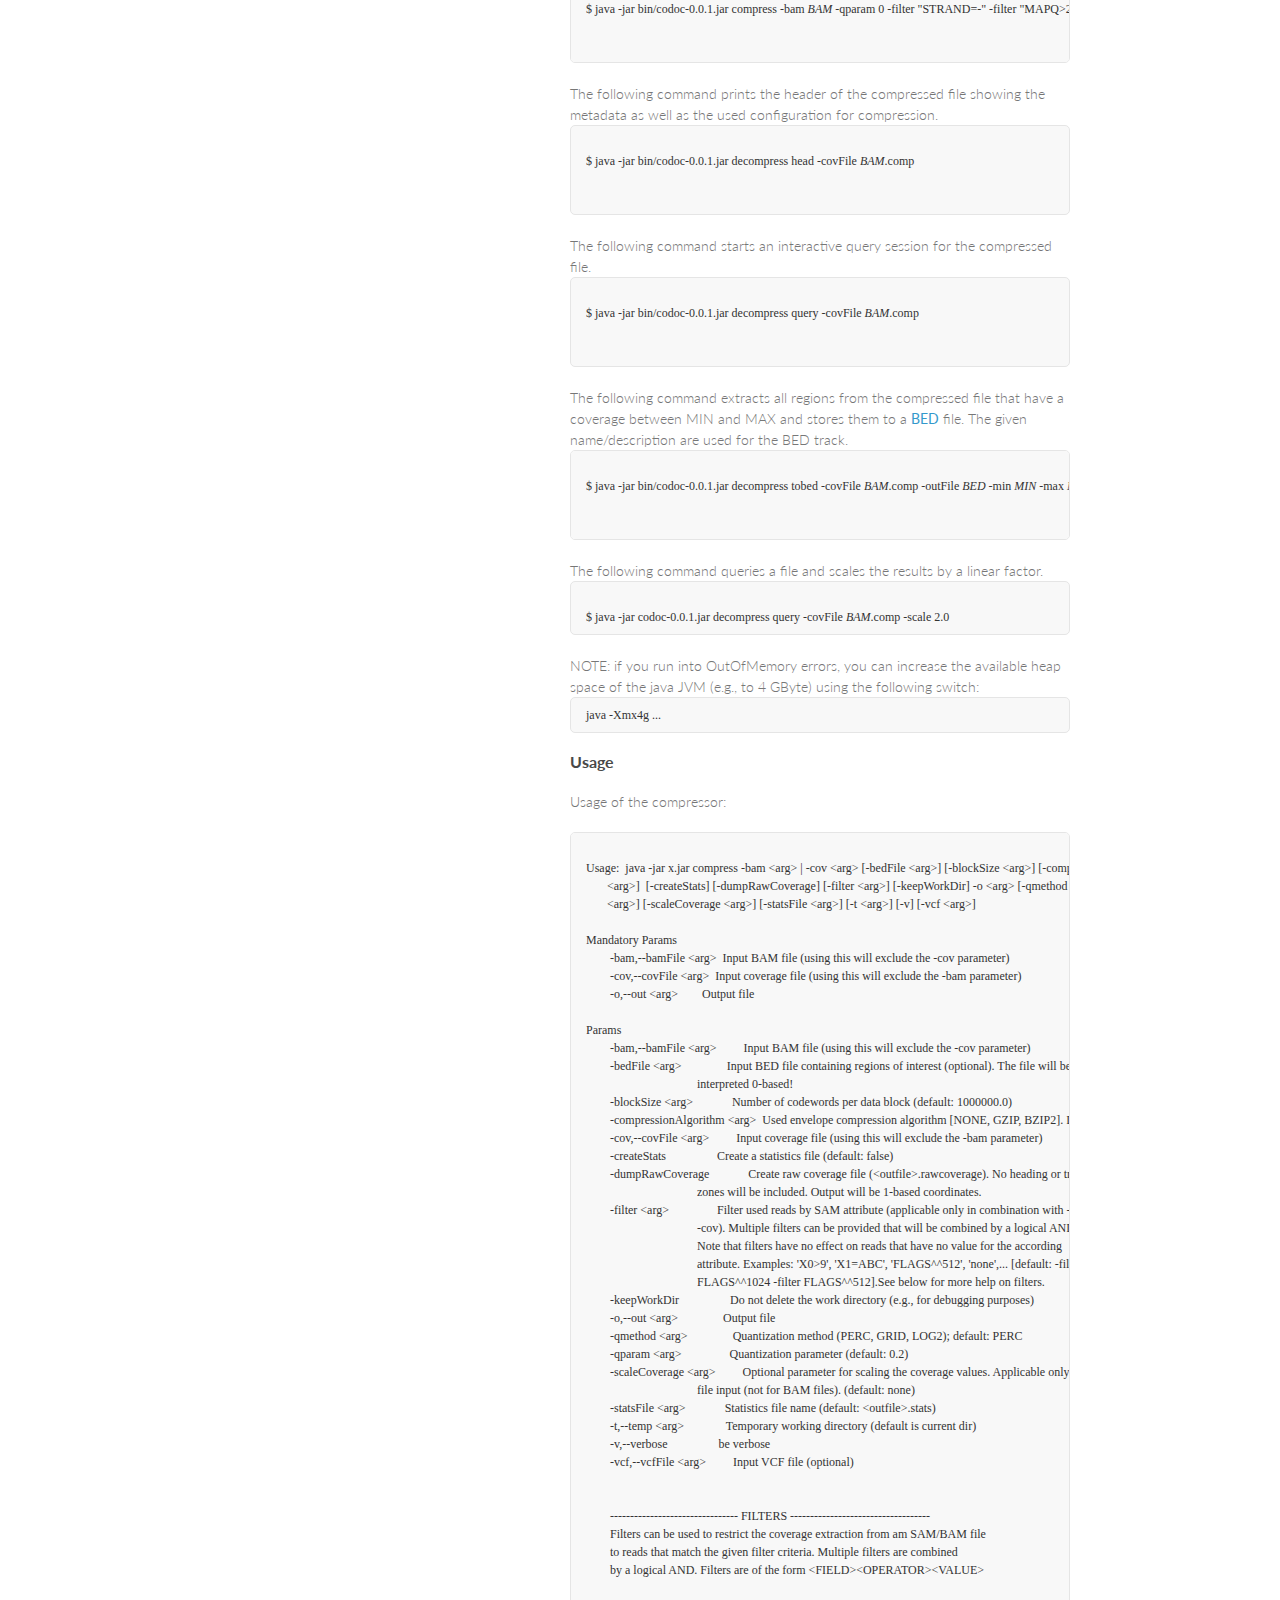
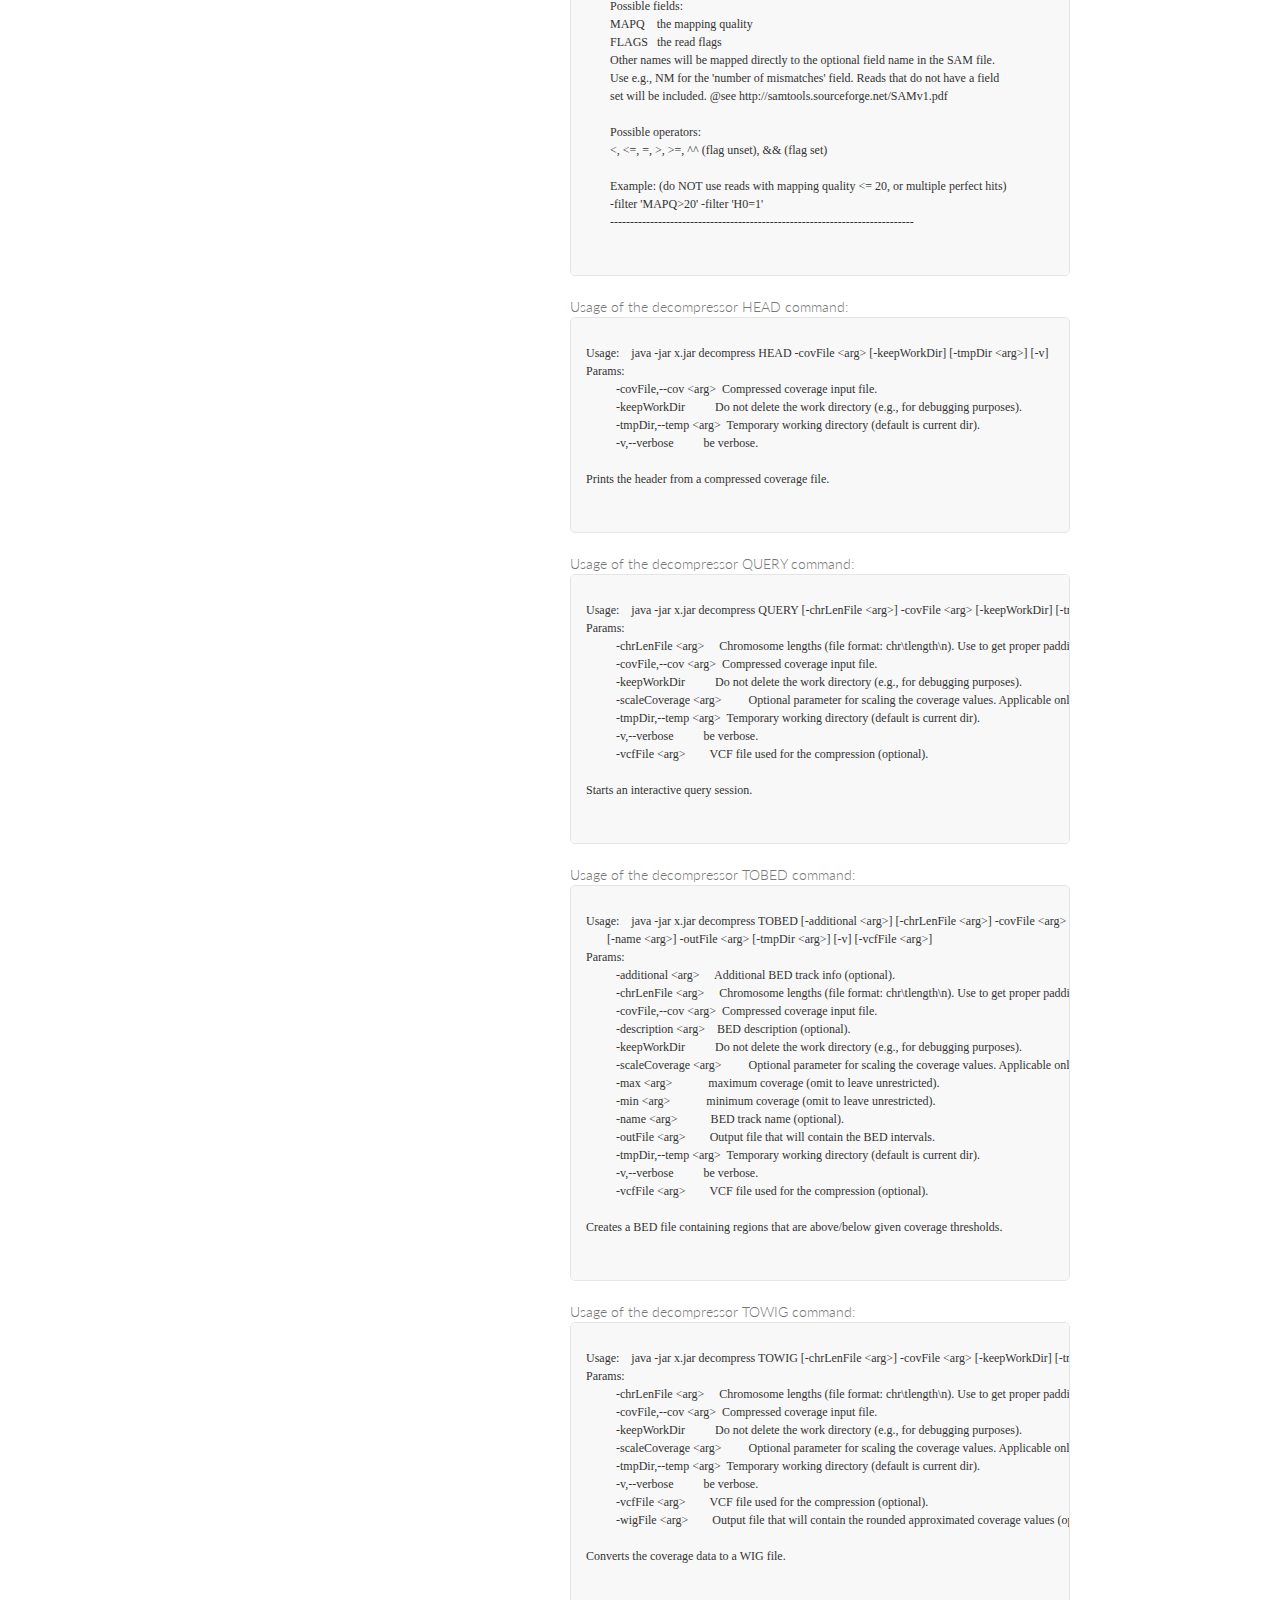
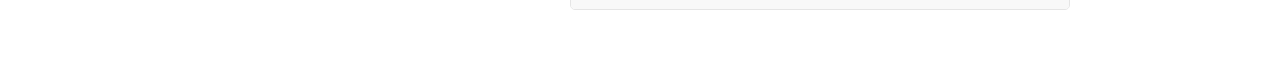
==== commit 87df945b: "added strand-filtering" ====
--- a/src/doc/html/index.html
+++ b/src/doc/html/index.html
@@ -133,6 +133,15 @@
 			<pre>
 				<code>
 $ java -jar bin/codoc-0.0.1.jar compress -bam <em>BAM</em> -qmethod GRID -qparam 5 -filter "FLAGS^^1024" -filter "MAPQ>20" -o <em>BAM</em>.comp
+</code>
+			</pre>
+
+			The following command compressed coverage data extracted from all minus-strand reads in
+			a BAM file losslessly. Only reads with a mapping quality > 20 are included.
+
+			<pre>
+				<code>
+$ java -jar bin/codoc-0.0.1.jar compress -bam <em>BAM</em> -qparam 0 -filter "STRAND=-" -filter "MAPQ>20" -o <em>BAM</em>.comp
 </code>
 			</pre>
 
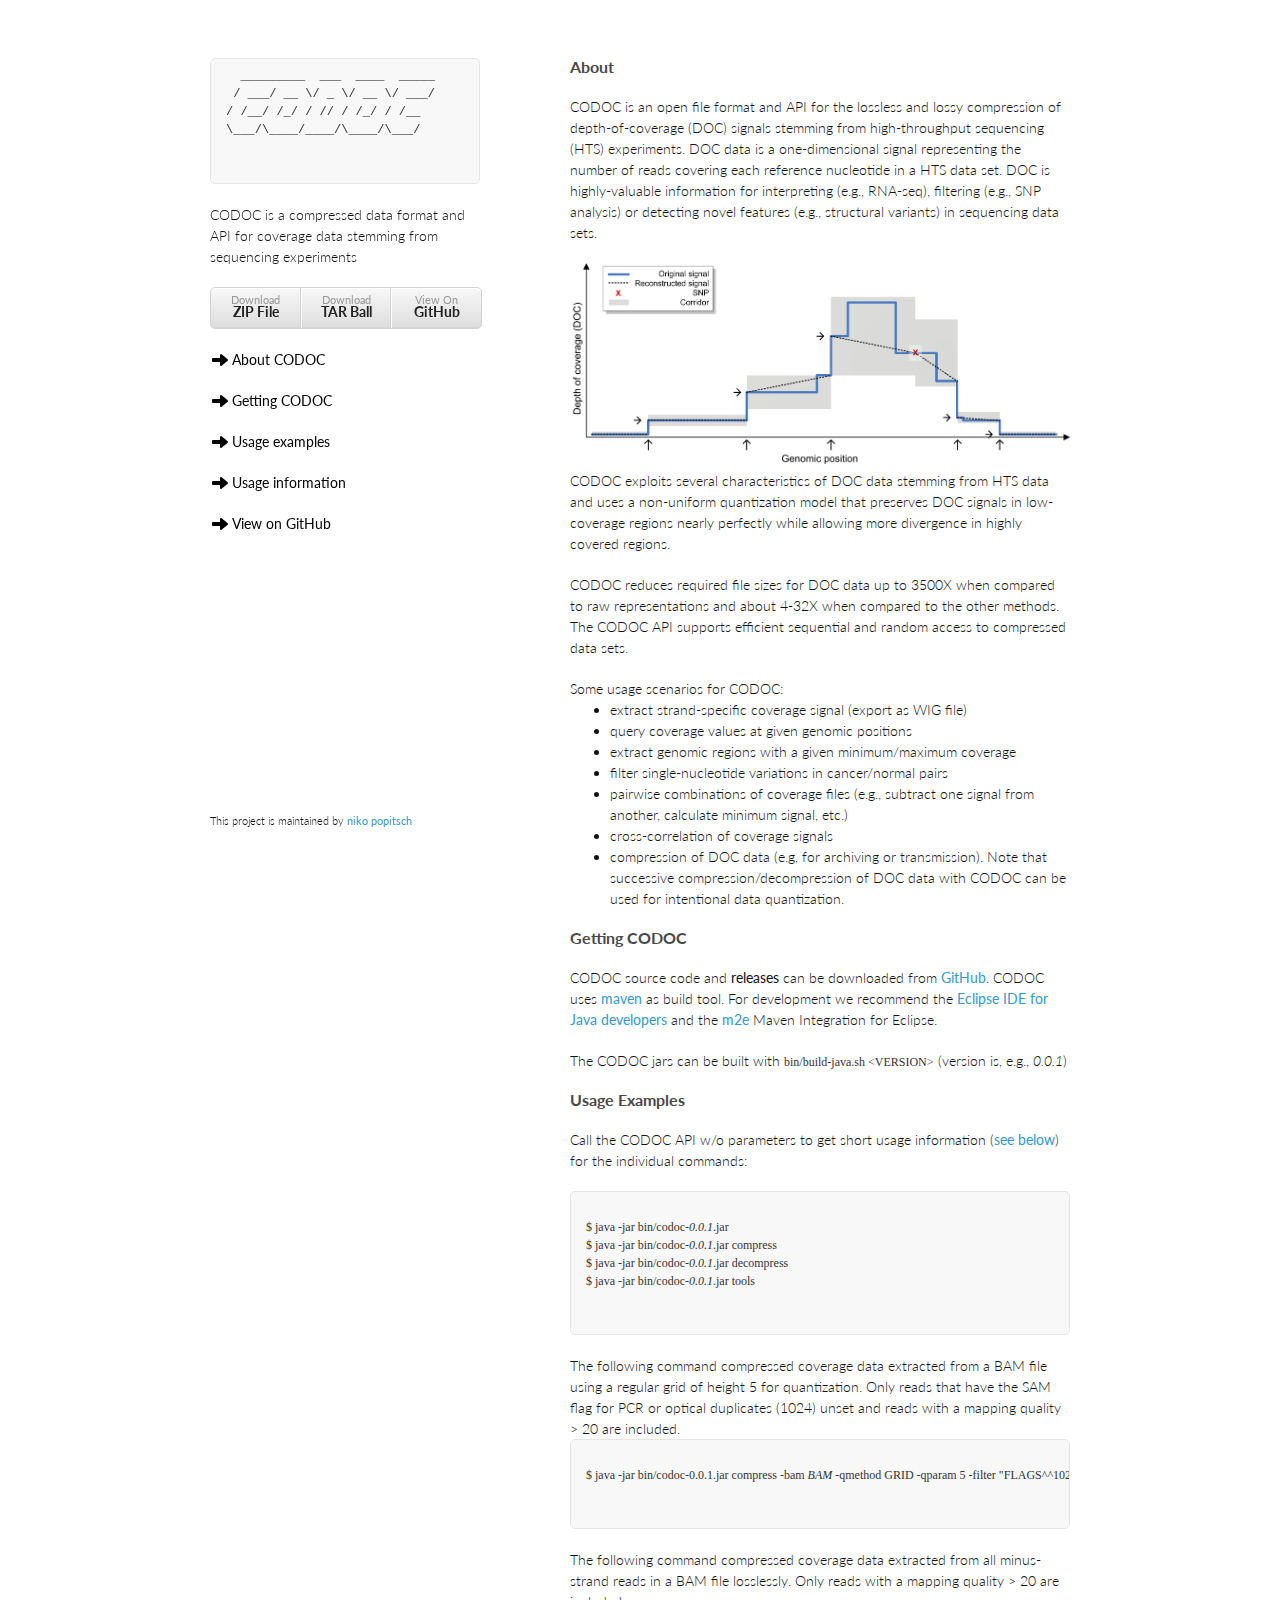
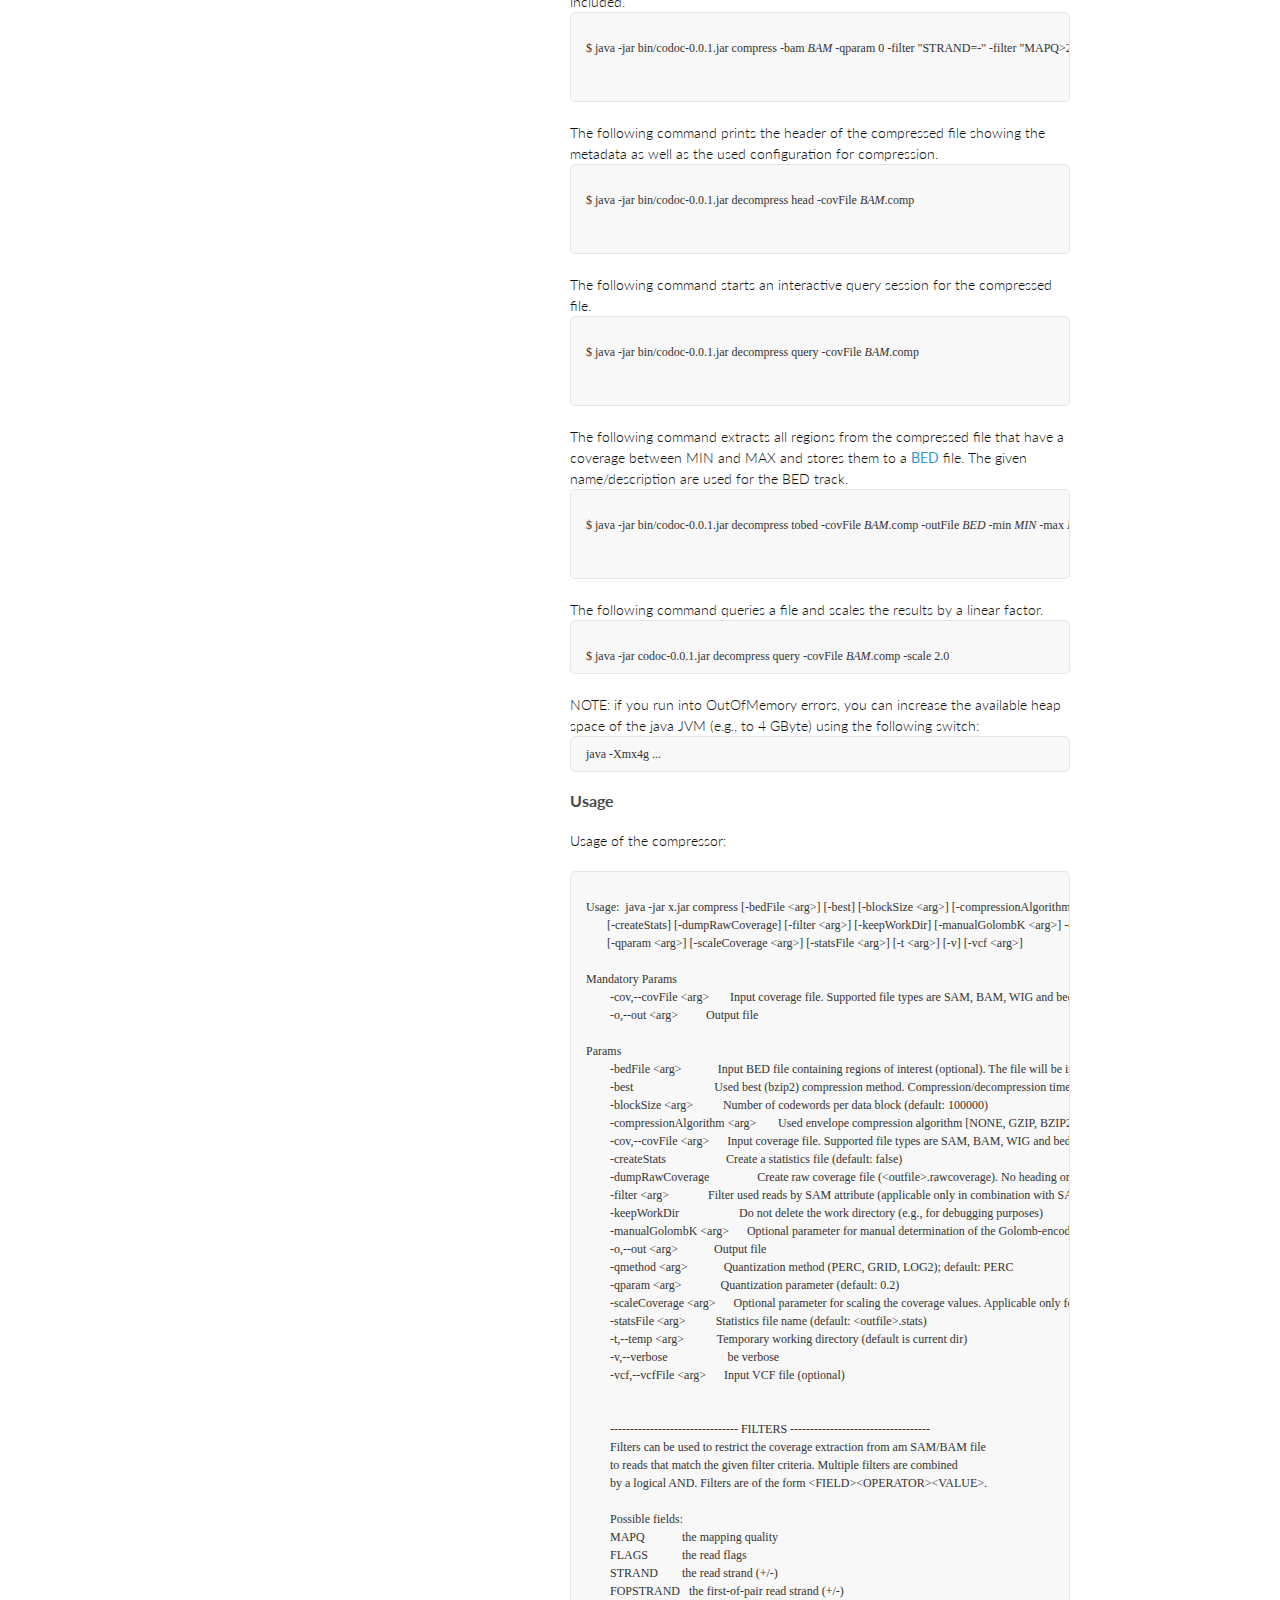
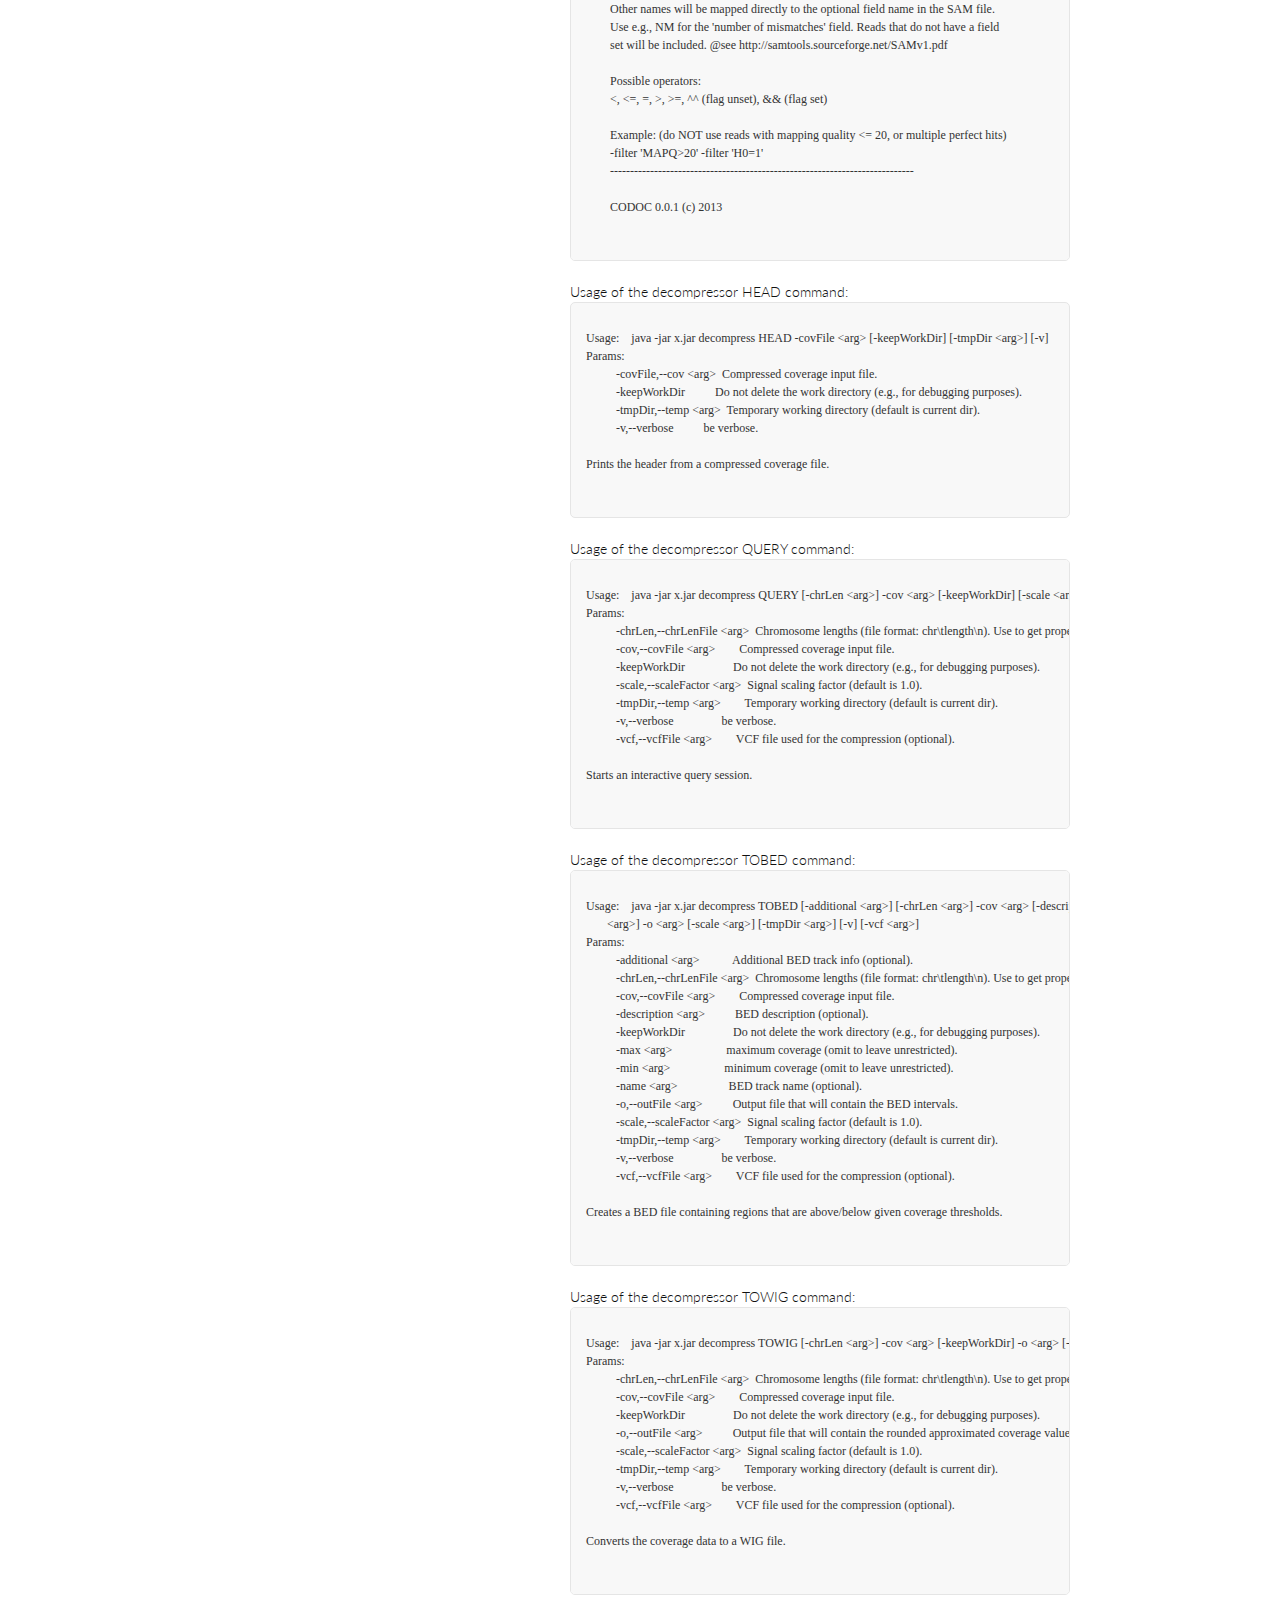
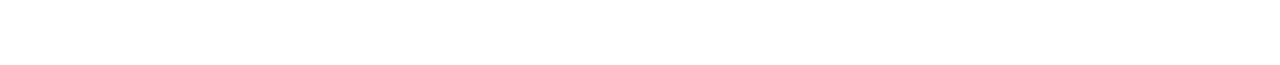
==== commit 15e869c9: "evaluation version finished" ====
--- a/src/doc/html/index.html
+++ b/src/doc/html/index.html
@@ -43,7 +43,7 @@
 				<a href="#about">About CODOC</a>
 			</p>
 			<p class="menu">
-				<a href="#about">Getting CODOC</a>
+				<a href="#building">Getting CODOC</a>
 			</p>
 			<p class="menu">
 				<a href="#examples">Usage examples</a>
@@ -76,18 +76,19 @@
 				in highly covered regions.
 			</p>
 			<p>CODOC reduces required file sizes for DOC data up to 3500X
-				when compared to raw representations and about 5-30X when compared
+				when compared to raw representations and about 4-32X when compared
 				to the other methods. The CODOC API supports efficient sequential
 				and random access to compressed data sets.</p>
 			</p>
-			Usage scenarios for CODOC include (see below):
+			Some usage scenarios for CODOC:
 			<ul>
+				<li>extract strand-specific coverage signal (export as WIG file)</li>
 				<li>query coverage values at given genomic positions</li>
 				<li>extract genomic regions with a given minimum/maximum
 					coverage</li>
 				<li>filter single-nucleotide variations in cancer/normal pairs</li>
-				<li>linear combinations of coverage files (e.g., subtract one
-					signal from another)</li>
+				<li>pairwise combinations of coverage files (e.g., subtract one
+					signal from another, calculate minimum signal, etc.)</li>
 				<li>cross-correlation of coverage signals</li>
 				<li>compression of DOC data (e.g, for archiving or transmission). Note that successive compression/decompression of DOC data with CODOC can be used for intentional data quantization.</li>
 			</ul>
@@ -122,6 +123,7 @@
 $ java -jar bin/codoc-<em>0.0.1</em>.jar
 $ java -jar bin/codoc-<em>0.0.1</em>.jar compress
 $ java -jar bin/codoc-<em>0.0.1</em>.jar decompress
+$ java -jar bin/codoc-<em>0.0.1</em>.jar tools
 </code>
 			</pre>
 
@@ -194,61 +196,58 @@
 			<h3>Usage</h3>
 			<p>Usage of the compressor:
 			<pre>
-				<code>
-Usage:  java -jar x.jar compress -bam &lt;arg&gt; | -cov &lt;arg&gt; [-bedFile &lt;arg&gt;] [-blockSize &lt;arg&gt;] [-compressionAlgorithm
-       &lt;arg&gt;]  [-createStats] [-dumpRawCoverage] [-filter &lt;arg&gt;] [-keepWorkDir] -o &lt;arg&gt; [-qmethod &lt;arg&gt;] [-qparam
-       &lt;arg&gt;] [-scaleCoverage &lt;arg&gt;] [-statsFile &lt;arg&gt;] [-t &lt;arg&gt;] [-v] [-vcf &lt;arg&gt;]
+<code>
+Usage:  java -jar x.jar compress [-bedFile &lt;arg&gt;] [-best] [-blockSize &lt;arg&gt;] [-compressionAlgorithm &lt;arg&gt;] -cov &lt;arg&gt;
+       [-createStats] [-dumpRawCoverage] [-filter &lt;arg&gt;] [-keepWorkDir] [-manualGolombK &lt;arg&gt;] -o &lt;arg&gt; [-qmethod &lt;arg&gt;]
+       [-qparam &lt;arg&gt;] [-scaleCoverage &lt;arg&gt;] [-statsFile &lt;arg&gt;] [-t &lt;arg&gt;] [-v] [-vcf &lt;arg&gt;]
 
 Mandatory Params
-        -bam,--bamFile &lt;arg&gt;  Input BAM file (using this will exclude the -cov parameter)
-        -cov,--covFile &lt;arg&gt;  Input coverage file (using this will exclude the -bam parameter)
-        -o,--out &lt;arg&gt;        Output file
+        -cov,--covFile &lt;arg&gt;  	Input coverage file. Supported file types are SAM, BAM, WIG and bedtools coverage files.
+        -o,--out &lt;arg&gt;        	Output file
 
 Params
-        -bam,--bamFile &lt;arg&gt;         Input BAM file (using this will exclude the -cov parameter)
-        -bedFile &lt;arg&gt;               Input BED file containing regions of interest (optional). The file will be
-                                     interpreted 0-based!
-        -blockSize &lt;arg&gt;             Number of codewords per data block (default: 1000000.0)
-        -compressionAlgorithm &lt;arg&gt;  Used envelope compression algorithm [NONE, GZIP, BZIP2]. Default method is GZIP
-        -cov,--covFile &lt;arg&gt;         Input coverage file (using this will exclude the -bam parameter)
-        -createStats                 Create a statistics file (default: false)
-        -dumpRawCoverage             Create raw coverage file (&lt;outfile&gt;.rawcoverage). No heading or trailing 0-coverage
-                                     zones will be included. Output will be 1-based coordinates.
-        -filter &lt;arg&gt;                Filter used reads by SAM attribute (applicable only in combination with -bam, not
-                                     -cov). Multiple filters can be provided that will be combined by a logical AND.
-                                     Note that filters have no effect on reads that have no value for the according
-                                     attribute. Examples: 'X0&gt;9', 'X1=ABC', 'FLAGS^^512', 'none',... [default: -filter
-                                     FLAGS^^1024 -filter FLAGS^^512].See below for more help on filters.
-        -keepWorkDir                 Do not delete the work directory (e.g., for debugging purposes)
-        -o,--out &lt;arg&gt;               Output file
-        -qmethod &lt;arg&gt;               Quantization method (PERC, GRID, LOG2); default: PERC
-        -qparam &lt;arg&gt;                Quantization parameter (default: 0.2)
-        -scaleCoverage &lt;arg&gt;         Optional parameter for scaling the coverage values. Applicable only for coverage
-                                     file input (not for BAM files). (default: none)
-        -statsFile &lt;arg&gt;             Statistics file name (default: &lt;outfile&gt;.stats)
-        -t,--temp &lt;arg&gt;              Temporary working directory (default is current dir)
-        -v,--verbose                 be verbose
-        -vcf,--vcfFile &lt;arg&gt;         Input VCF file (optional)
+        -bedFile &lt;arg&gt;            Input BED file containing regions of interest (optional). The file will be interpreted 0-based!
+        -best                           Used best (bzip2) compression method. Compression/decompression times might be slighly slower with this method.
+        -blockSize &lt;arg&gt;          Number of codewords per data block (default: 100000)
+        -compressionAlgorithm &lt;arg&gt;	Used envelope compression algorithm [NONE, GZIP, BZIP2]. Default method is GZIP
+        -cov,--covFile &lt;arg&gt;      Input coverage file. Supported file types are SAM, BAM, WIG and bedtools coverage files.
+        -createStats                    Create a statistics file (default: false)
+        -dumpRawCoverage                Create raw coverage file (&lt;outfile&gt;.rawcoverage). No heading or trailing 0-coverage zones will be included. Output will have 1-based coordinates.
+        -filter &lt;arg&gt;             Filter used reads by SAM attribute (applicable only in combination with SAM/BAM files). Multiple filters can be provided that will be combined by a logical AND. Note that filters have no effect on reads that have no value for the according attribute. Examples: 'X0&gt;9', 'X1=ABC', 'STRAND=+''FLAGS^^512', 'none',... [default: -filter FLAGS^^1024 -filter FLAGS^^512].See below for more help on filters.
+        -keepWorkDir                    Do not delete the work directory (e.g., for debugging purposes)
+        -manualGolombK &lt;arg&gt;      Optional parameter for manual determination of the Golomb-encoding k parameter (if unset, it will be estimated from the data). (default: none)
+        -o,--out &lt;arg&gt;            Output file
+        -qmethod &lt;arg&gt;            Quantization method (PERC, GRID, LOG2); default: PERC
+        -qparam &lt;arg&gt;             Quantization parameter (default: 0.2)
+        -scaleCoverage &lt;arg&gt;      Optional parameter for scaling the coverage values. Applicable only for coverage file input (not for BAM files). (default: none)
+        -statsFile &lt;arg&gt;          Statistics file name (default: &lt;outfile&gt;.stats)
+        -t,--temp &lt;arg&gt;           Temporary working directory (default is current dir)
+        -v,--verbose                    be verbose
+        -vcf,--vcfFile &lt;arg&gt;      Input VCF file (optional)
 
 
         -------------------------------- FILTERS -----------------------------------
         Filters can be used to restrict the coverage extraction from am SAM/BAM file
         to reads that match the given filter criteria. Multiple filters are combined
-        by a logical AND. Filters are of the form &lt;FIELD&gt;&lt;OPERATOR&gt;&lt;VALUE&gt;
+        by a logical AND. Filters are of the form &lt;FIELD&gt;&lt;OPERATOR&gt;&lt;VALUE&gt;.
 
         Possible fields:
-        MAPQ    the mapping quality
-        FLAGS   the read flags
+        MAPQ    	the mapping quality
+        FLAGS   	the read flags
+        STRAND  	the read strand (+/-)
+        FOPSTRAND   the first-of-pair read strand (+/-)
         Other names will be mapped directly to the optional field name in the SAM file.
         Use e.g., NM for the 'number of mismatches' field. Reads that do not have a field
         set will be included. @see http://samtools.sourceforge.net/SAMv1.pdf
 
         Possible operators:
-        &lt;, &lt;=, =, &gt;, &gt;=, ^^ (flag unset), &amp;&amp; (flag set)
+        &lt;, &lt;=, =, &gt;, &gt;=, ^^ (flag unset), && (flag set)
 
         Example: (do NOT use reads with mapping quality &lt;= 20, or multiple perfect hits)
         -filter 'MAPQ&gt;20' -filter 'H0=1'
         ----------------------------------------------------------------------------
+
+        CODOC 0.0.1 (c) 2013
 </code>
 			</pre>
 
@@ -269,16 +268,16 @@
 
 			Usage of the decompressor QUERY command:
 			<pre>
-				<code>
-Usage:    java -jar x.jar decompress QUERY [-chrLenFile &lt;arg&gt;] -covFile &lt;arg&gt; [-keepWorkDir] [-tmpDir &lt;arg&gt;] [-v] [-vcfFile &lt;arg&gt;]
+<code>
+Usage:    java -jar x.jar decompress QUERY [-chrLen &lt;arg&gt;] -cov &lt;arg&gt; [-keepWorkDir] [-scale &lt;arg&gt;] [-tmpDir &lt;arg&gt;] [-v] [-vcf &lt;arg&gt;]
 Params:
-          -chrLenFile &lt;arg&gt;     Chromosome lengths (file format: chr\tlength\n). Use to get proper padding for zero-coverage regions.
-          -covFile,--cov &lt;arg&gt;  Compressed coverage input file.
-          -keepWorkDir          Do not delete the work directory (e.g., for debugging purposes).
-          -scaleCoverage &lt;arg&gt;         Optional parameter for scaling the coverage values. Applicable only for coverage
-          -tmpDir,--temp &lt;arg&gt;  Temporary working directory (default is current dir).
-          -v,--verbose          be verbose.
-          -vcfFile &lt;arg&gt;        VCF file used for the compression (optional).
+          -chrLen,--chrLenFile &lt;arg&gt;  Chromosome lengths (file format: chr\tlength\n). Use to get proper padding for zero-coverage regions.
+          -cov,--covFile &lt;arg&gt;        Compressed coverage input file.
+          -keepWorkDir                Do not delete the work directory (e.g., for debugging purposes).
+          -scale,--scaleFactor &lt;arg&gt;  Signal scaling factor (default is 1.0).
+          -tmpDir,--temp &lt;arg&gt;        Temporary working directory (default is current dir).
+          -v,--verbose                be verbose.
+          -vcf,--vcfFile &lt;arg&gt;        VCF file used for the compression (optional).
 
 Starts an interactive query session.
 </code>
@@ -286,23 +285,23 @@
 
 			Usage of the decompressor TOBED command:
 			<pre>
-				<code>
-Usage:    java -jar x.jar decompress TOBED [-additional &lt;arg&gt;] [-chrLenFile &lt;arg&gt;] -covFile &lt;arg&gt; [-description &lt;arg&gt;] [-keepWorkDir] [-max &lt;arg&gt;] [-min &lt;arg&gt;]
-       [-name &lt;arg&gt;] -outFile &lt;arg&gt; [-tmpDir &lt;arg&gt;] [-v] [-vcfFile &lt;arg&gt;]
+<code>
+Usage:    java -jar x.jar decompress TOBED [-additional &lt;arg&gt;] [-chrLen &lt;arg&gt;] -cov &lt;arg&gt; [-description &lt;arg&gt;] [-keepWorkDir] [-max &lt;arg&gt;] [-min &lt;arg&gt;] [-name
+       &lt;arg&gt;] -o &lt;arg&gt; [-scale &lt;arg&gt;] [-tmpDir &lt;arg&gt;] [-v] [-vcf &lt;arg&gt;]
 Params:
-          -additional &lt;arg&gt;     Additional BED track info (optional).
-          -chrLenFile &lt;arg&gt;     Chromosome lengths (file format: chr\tlength\n). Use to get proper padding for zero-coverage regions.
-          -covFile,--cov &lt;arg&gt;  Compressed coverage input file.
-          -description &lt;arg&gt;    BED description (optional).
-          -keepWorkDir          Do not delete the work directory (e.g., for debugging purposes).
-          -scaleCoverage &lt;arg&gt;         Optional parameter for scaling the coverage values. Applicable only for coverage
-          -max &lt;arg&gt;            maximum coverage (omit to leave unrestricted).
-          -min &lt;arg&gt;            minimum coverage (omit to leave unrestricted).
-          -name &lt;arg&gt;           BED track name (optional).
-          -outFile &lt;arg&gt;        Output file that will contain the BED intervals.
-          -tmpDir,--temp &lt;arg&gt;  Temporary working directory (default is current dir).
-          -v,--verbose          be verbose.
-          -vcfFile &lt;arg&gt;        VCF file used for the compression (optional).
+          -additional &lt;arg&gt;           Additional BED track info (optional).
+          -chrLen,--chrLenFile &lt;arg&gt;  Chromosome lengths (file format: chr\tlength\n). Use to get proper padding for zero-coverage regions.
+          -cov,--covFile &lt;arg&gt;        Compressed coverage input file.
+          -description &lt;arg&gt;          BED description (optional).
+          -keepWorkDir                Do not delete the work directory (e.g., for debugging purposes).
+          -max &lt;arg&gt;                  maximum coverage (omit to leave unrestricted).
+          -min &lt;arg&gt;                  minimum coverage (omit to leave unrestricted).
+          -name &lt;arg&gt;                 BED track name (optional).
+          -o,--outFile &lt;arg&gt;          Output file that will contain the BED intervals.
+          -scale,--scaleFactor &lt;arg&gt;  Signal scaling factor (default is 1.0).
+          -tmpDir,--temp &lt;arg&gt;        Temporary working directory (default is current dir).
+          -v,--verbose                be verbose.
+          -vcf,--vcfFile &lt;arg&gt;        VCF file used for the compression (optional).
 
 Creates a BED file containing regions that are above/below given coverage thresholds.
 </code>
@@ -310,17 +309,17 @@
 
 			Usage of the decompressor TOWIG command:
 			<pre>
-				<code>
-Usage:    java -jar x.jar decompress TOWIG [-chrLenFile &lt;arg&gt;] -covFile &lt;arg&gt; [-keepWorkDir] [-tmpDir &lt;arg&gt;] [-v] [-vcfFile &lt;arg&gt;] -wigFile &lt;arg&gt;
+<code>
+Usage:    java -jar x.jar decompress TOWIG [-chrLen &lt;arg&gt;] -cov &lt;arg&gt; [-keepWorkDir] -o &lt;arg&gt; [-scale &lt;arg&gt;] [-tmpDir &lt;arg&gt;] [-v] [-vcf &lt;arg&gt;]
 Params:
-          -chrLenFile &lt;arg&gt;     Chromosome lengths (file format: chr\tlength\n). Use to get proper padding for zero-coverage regions.
-          -covFile,--cov &lt;arg&gt;  Compressed coverage input file.
-          -keepWorkDir          Do not delete the work directory (e.g., for debugging purposes).
-          -scaleCoverage &lt;arg&gt;         Optional parameter for scaling the coverage values. Applicable only for coverage
-          -tmpDir,--temp &lt;arg&gt;  Temporary working directory (default is current dir).
-          -v,--verbose          be verbose.
-          -vcfFile &lt;arg&gt;        VCF file used for the compression (optional).
-          -wigFile &lt;arg&gt;        Output file that will contain the rounded approximated coverage values (optional).
+          -chrLen,--chrLenFile &lt;arg&gt;  Chromosome lengths (file format: chr\tlength\n). Use to get proper padding for zero-coverage regions.
+          -cov,--covFile &lt;arg&gt;        Compressed coverage input file.
+          -keepWorkDir                Do not delete the work directory (e.g., for debugging purposes).
+          -o,--outFile &lt;arg&gt;          Output file that will contain the rounded approximated coverage values (optional).
+          -scale,--scaleFactor &lt;arg&gt;  Signal scaling factor (default is 1.0).
+          -tmpDir,--temp &lt;arg&gt;        Temporary working directory (default is current dir).
+          -v,--verbose                be verbose.
+          -vcf,--vcfFile &lt;arg&gt;        VCF file used for the compression (optional).
 
 Converts the coverage data to a WIG file.
 </code>
--- a/src/doc/html/stylesheets/styles.css
+++ b/src/doc/html/stylesheets/styles.css
@@ -3,7 +3,7 @@
 body {
   padding:50px;
   font:14px/1.5 Lato, "Helvetica Neue", Helvetica, Arial, sans-serif;
-  color:#777;
+  color:#111;
   font-weight:300;
 }
 
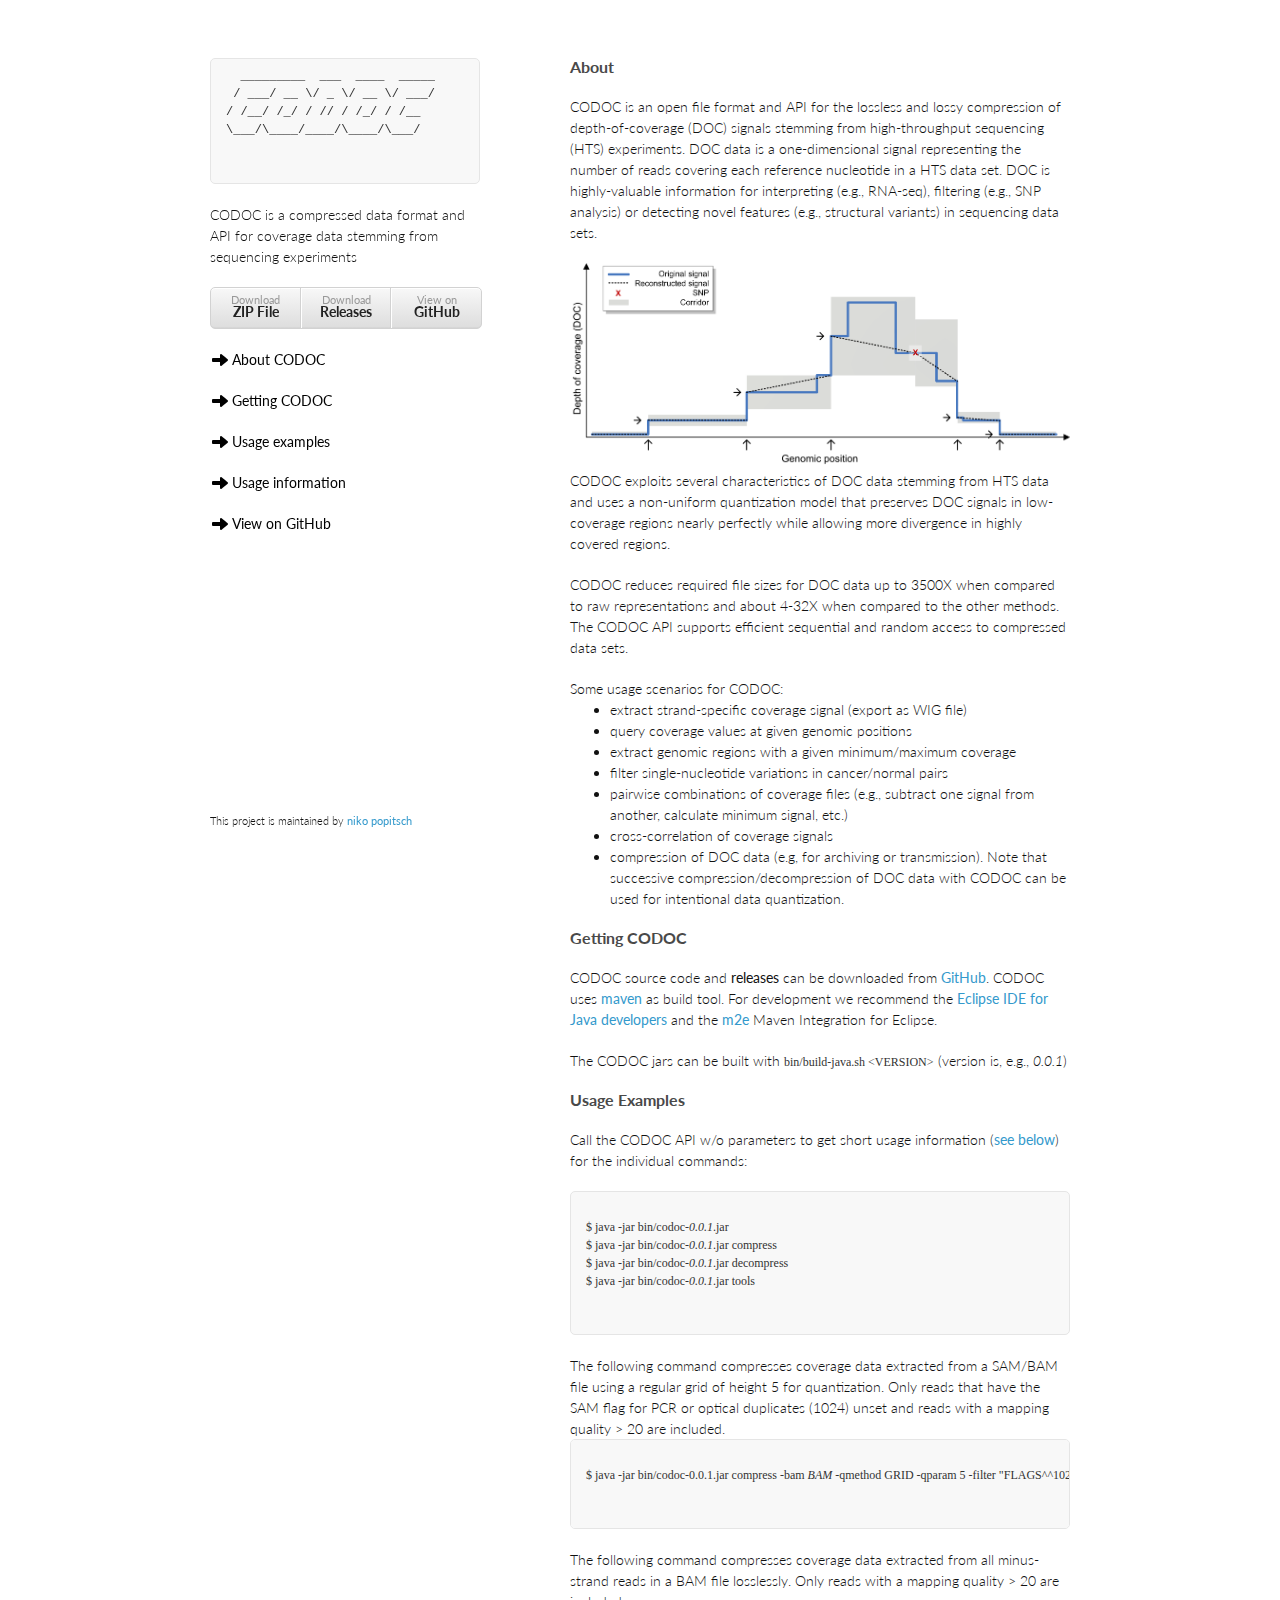
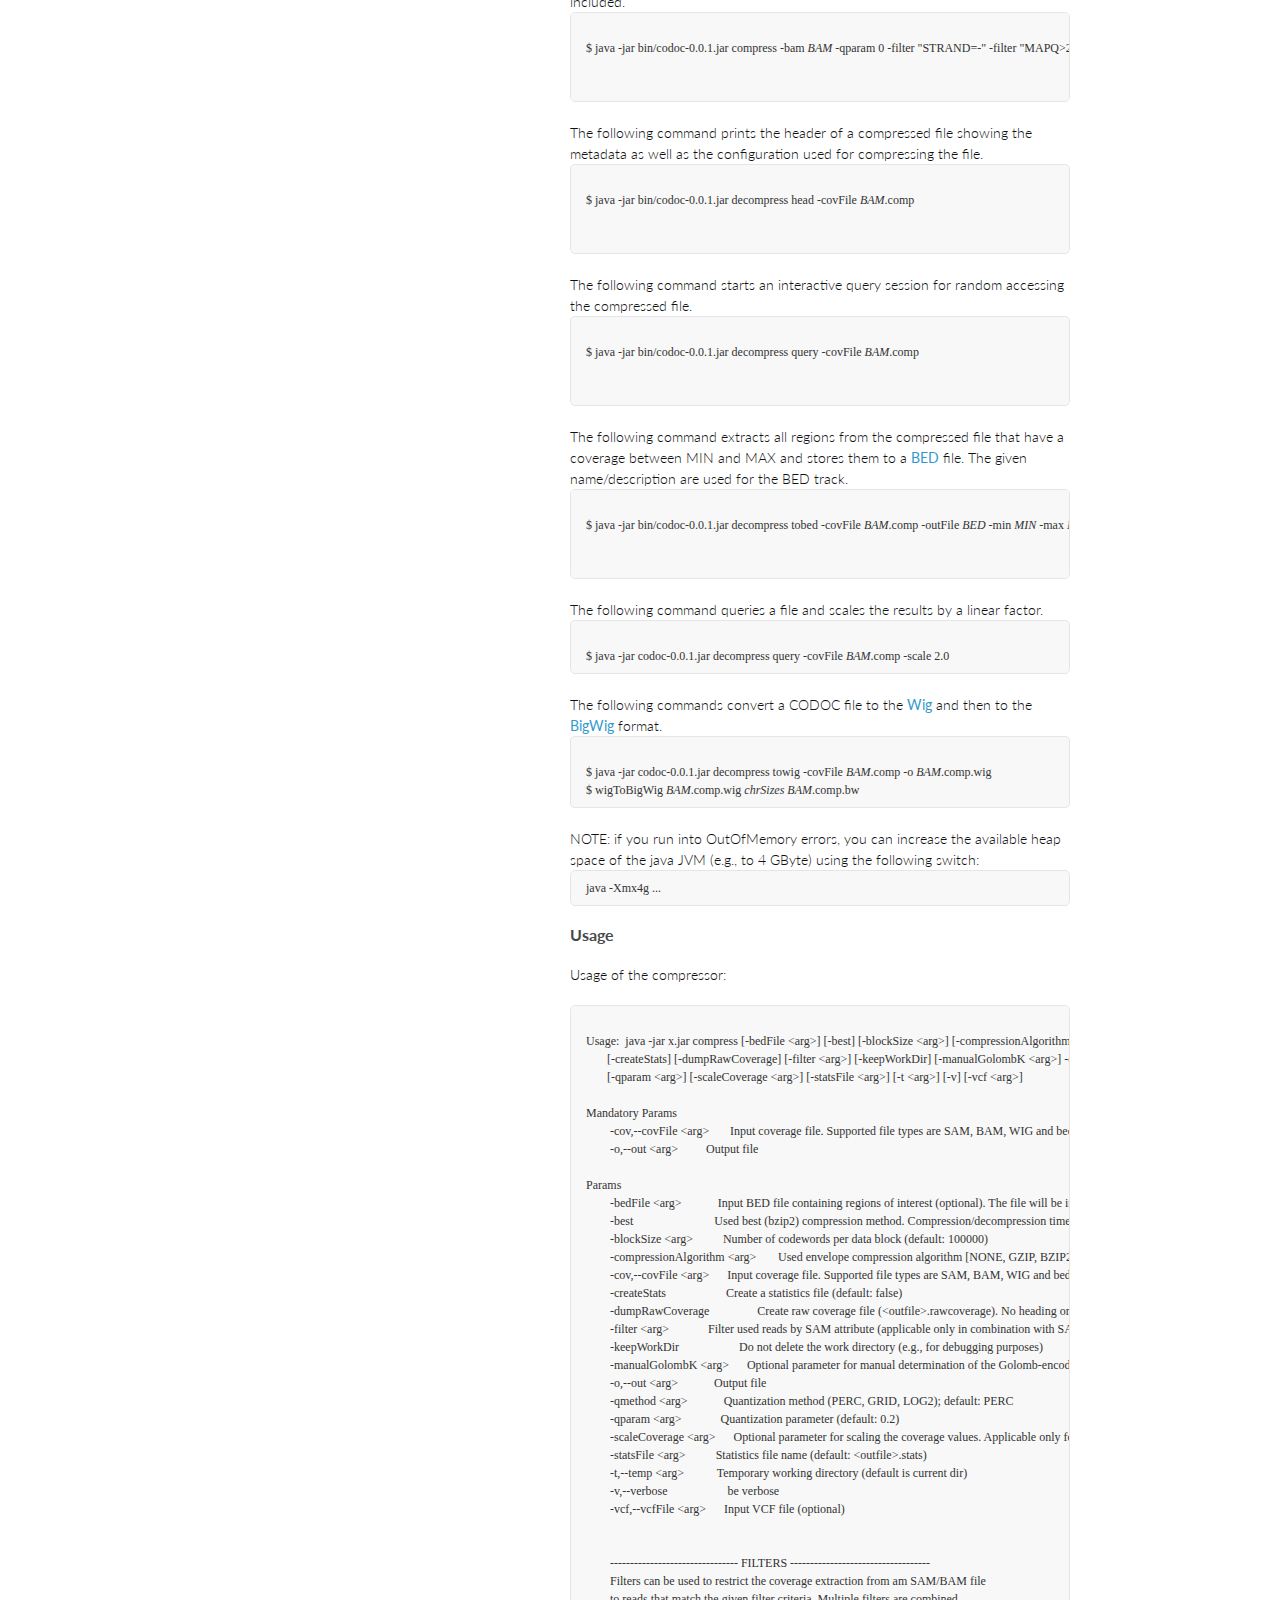
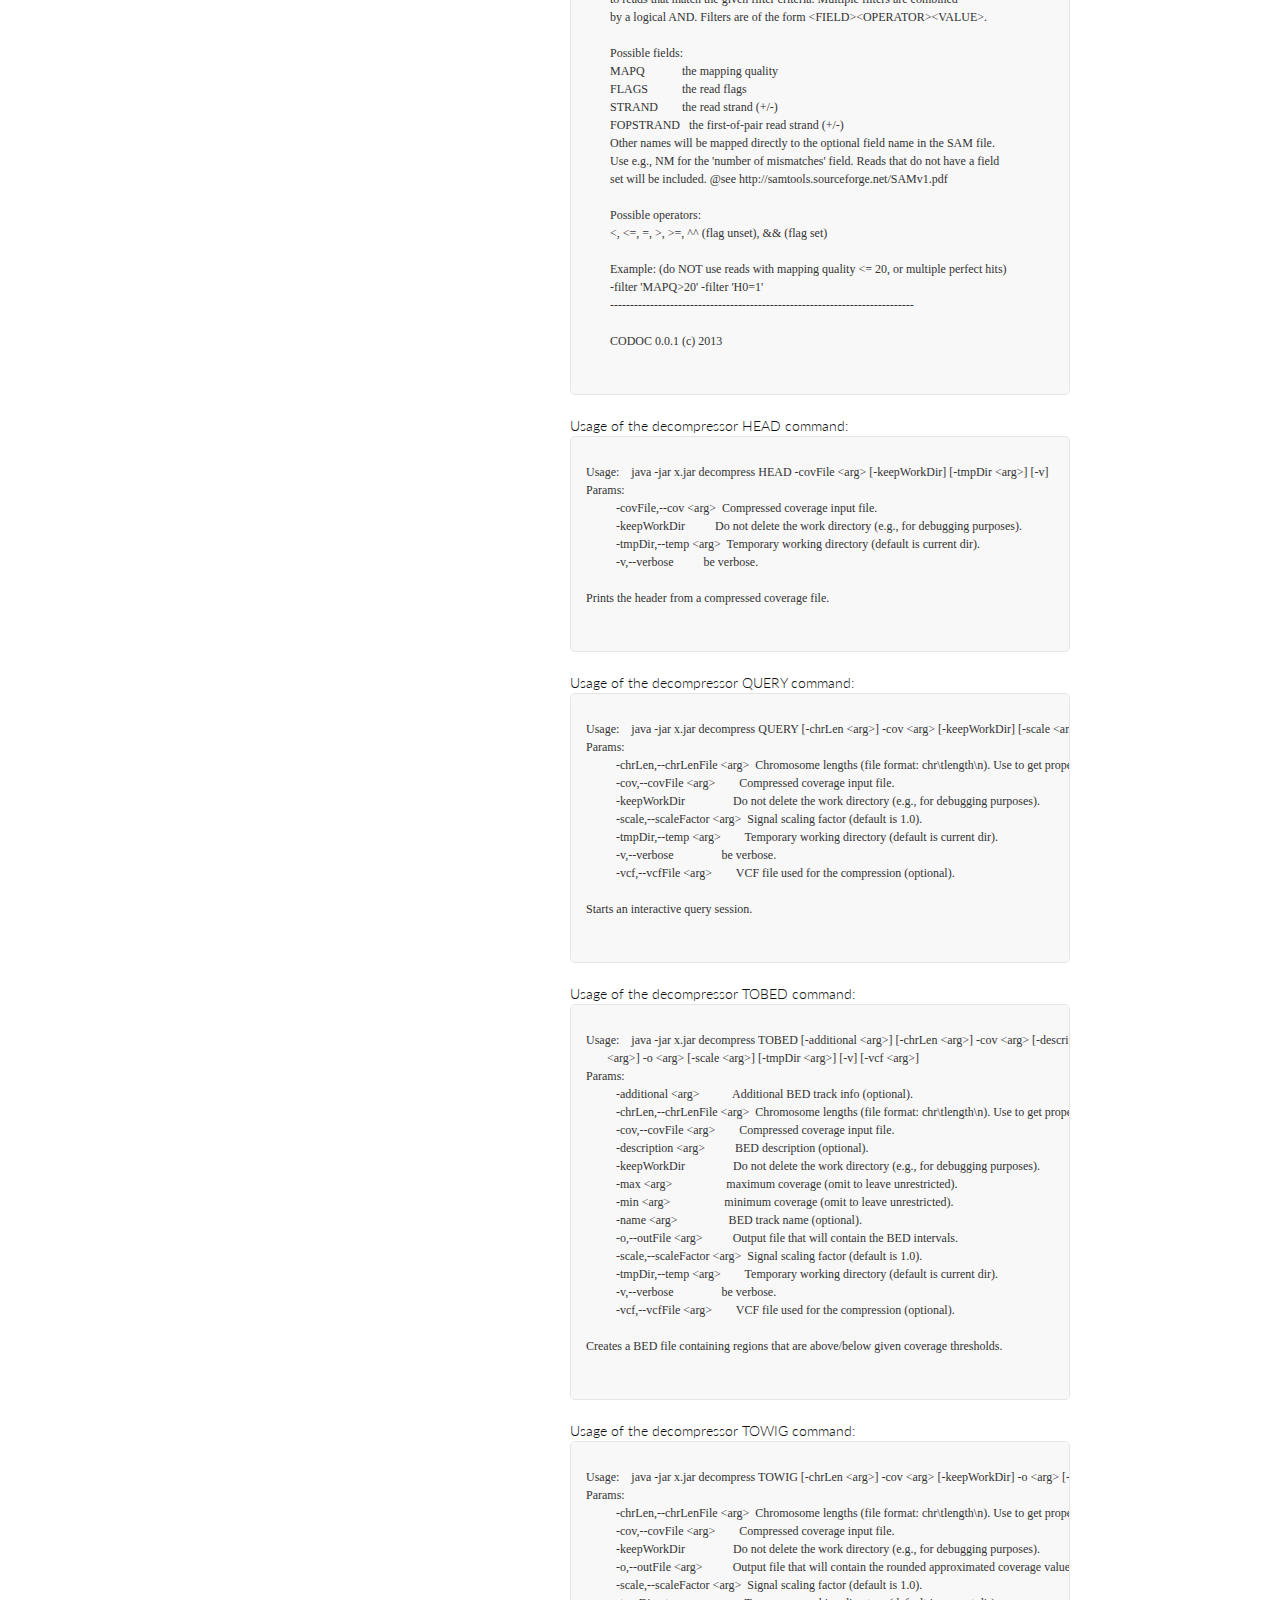
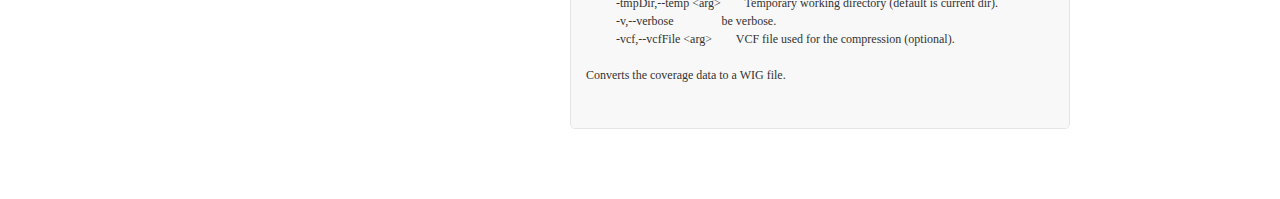
==== commit a0c519e8: "Improved website" ====
--- a/src/doc/html/index.html
+++ b/src/doc/html/index.html
@@ -32,10 +32,14 @@
 				<li><a href="https://github.com/popitsch/codoc/zipball/master">Download
 						<strong>ZIP File</strong>
 				</a></li>
-				<li><a href="https://github.com/popitsch/codoc/tarball/master">Download
+				<!--  li><a href="https://github.com/popitsch/codoc/tarball/master">Download
 						<strong>TAR Ball</strong>
-				</a></li>
-				<li><a href="https://github.com/popitsch/codoc/releases">View On <strong>GitHub</strong></a></li>
+				</a></li-->
+				<li><a href="https://github.com/popitsch/codoc/releases">Download 
+						<strong>Releases</strong></a></li>
+						</a></li>
+				<li><a href="https://github.com/popitsch/codoc/">View on 
+						<strong>GitHub</strong></a></li></a>
 			</ul>
 			</p>
 
@@ -127,7 +131,7 @@
 </code>
 			</pre>
 
-			The following command compressed coverage data extracted from a BAM
+			The following command compresses coverage data extracted from a SAM/BAM
 			file using a regular grid of height 5 for quantization. Only reads
 			that have the SAM flag for PCR or optical duplicates (1024) unset and
 			reads with a mapping quality > 20 are included.
@@ -138,7 +142,7 @@
 </code>
 			</pre>
 
-			The following command compressed coverage data extracted from all minus-strand reads in
+			The following command compresses coverage data extracted from all minus-strand reads in
 			a BAM file losslessly. Only reads with a mapping quality > 20 are included.
 
 			<pre>
@@ -147,9 +151,9 @@
 </code>
 			</pre>
 
-			The following command prints the header of the compressed file
-			showing the metadata as well as the used configuration for
-			compression.
+			The following command prints the header of a compressed file
+			showing the metadata as well as the configuration used for
+			compressing the file.
 
 			<pre>
 				<code>
@@ -157,7 +161,7 @@
 </code>
 			</pre>
 
-			The following command starts an interactive query session for the
+			The following command starts an interactive query session for random accessing the
 			compressed file.
 
 			<pre>
@@ -184,6 +188,18 @@
 $ java -jar codoc-0.0.1.jar decompress query -covFile <em>BAM</em>.comp -scale 2.0
 </code></pre>
 
+			</p>
+
+		The following commands convert a CODOC file to the 
+		<a href="https://genome.ucsc.edu/goldenPath/help/wiggle.html" target="_blank">Wig</a> 
+		and then to the 
+		<a href="https://genome.ucsc.edu/goldenPath/help/bigWig.html" target="_blank">BigWig</a> format.
+
+		<pre><code>
+$ java -jar codoc-0.0.1.jar decompress towig -covFile <em>BAM</em>.comp -o <em>BAM</em>.comp.wig
+$ wigToBigWig <em>BAM</em>.comp.wig <em>chrSizes</em> <em>BAM</em>.comp.bw
+</code></pre>
+
 			NOTE: if you run into OutOfMemory errors, you can increase the
 			available heap space of the java JVM (e.g., to 4 GByte) using the
 			following switch:
@@ -191,6 +207,8 @@
 
 
 			</p>
+
+
 
 			<a name="usage"></a>
 			<h3>Usage</h3>
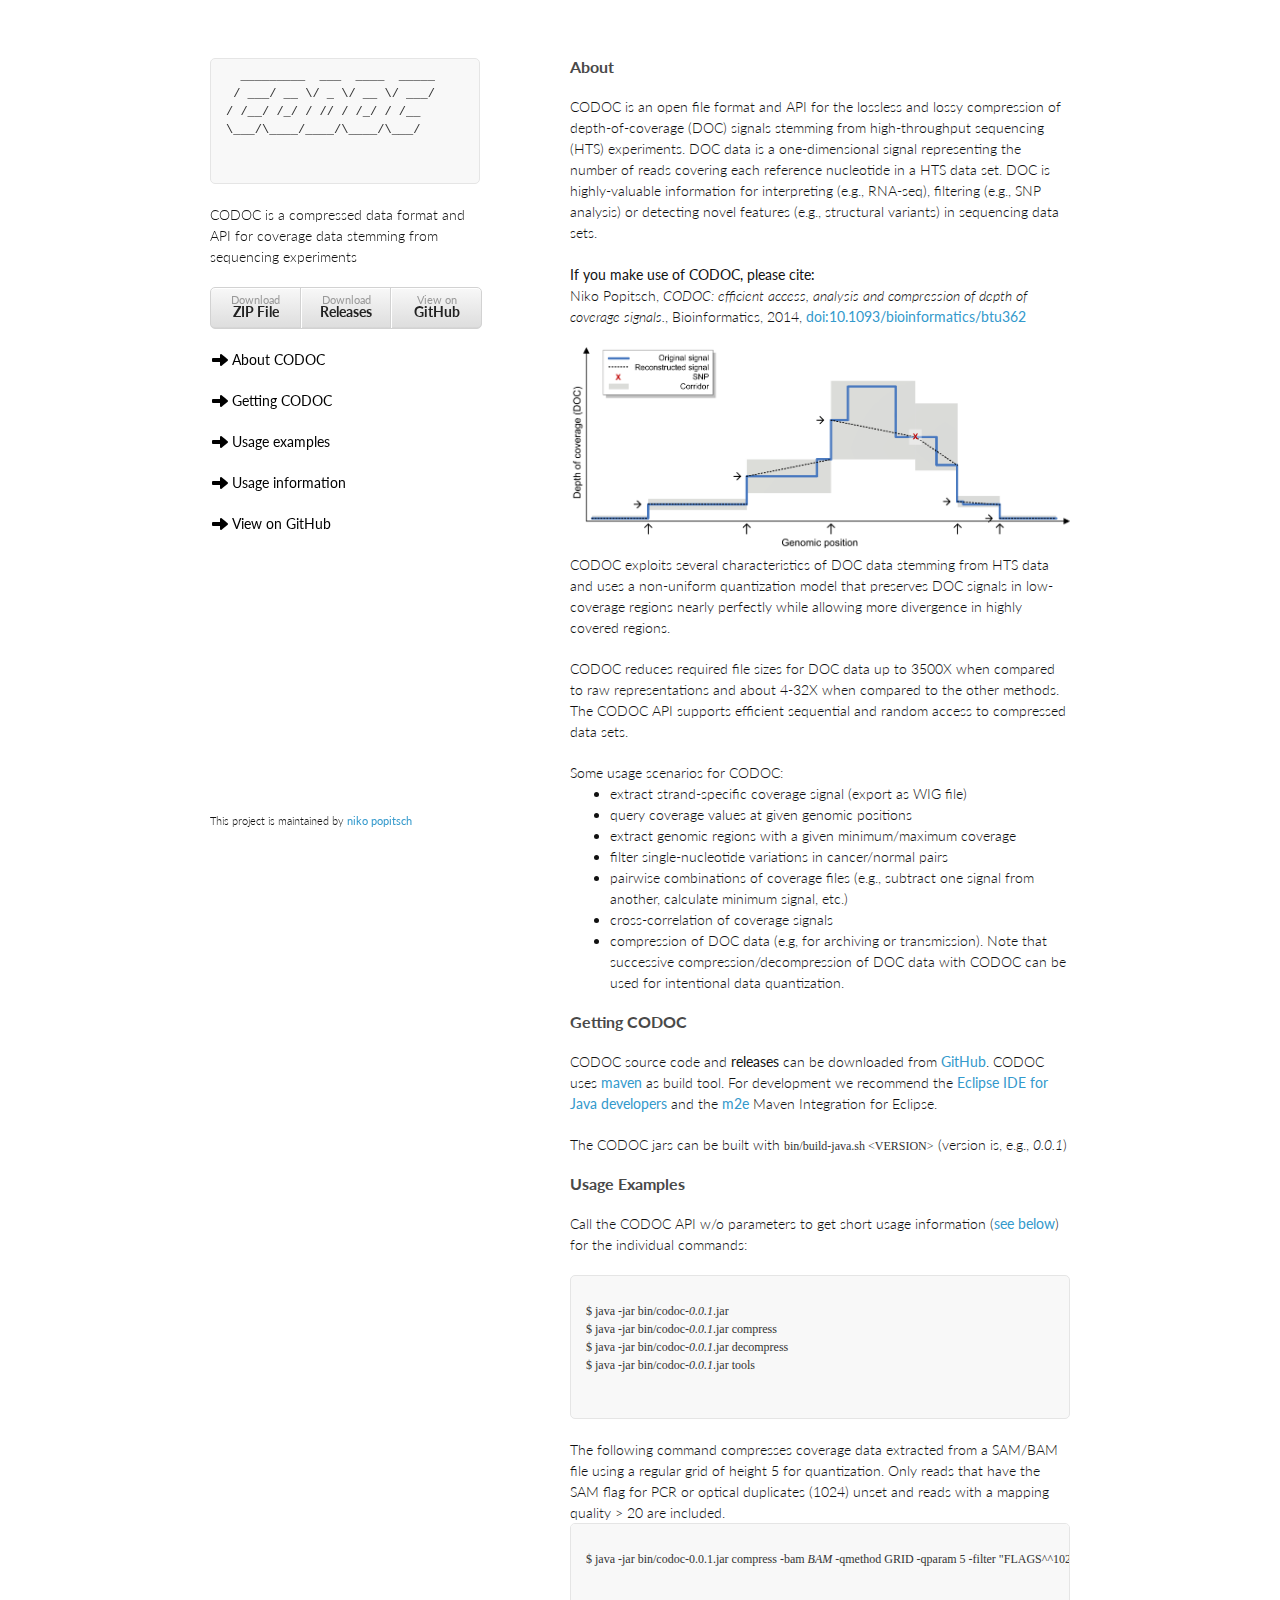
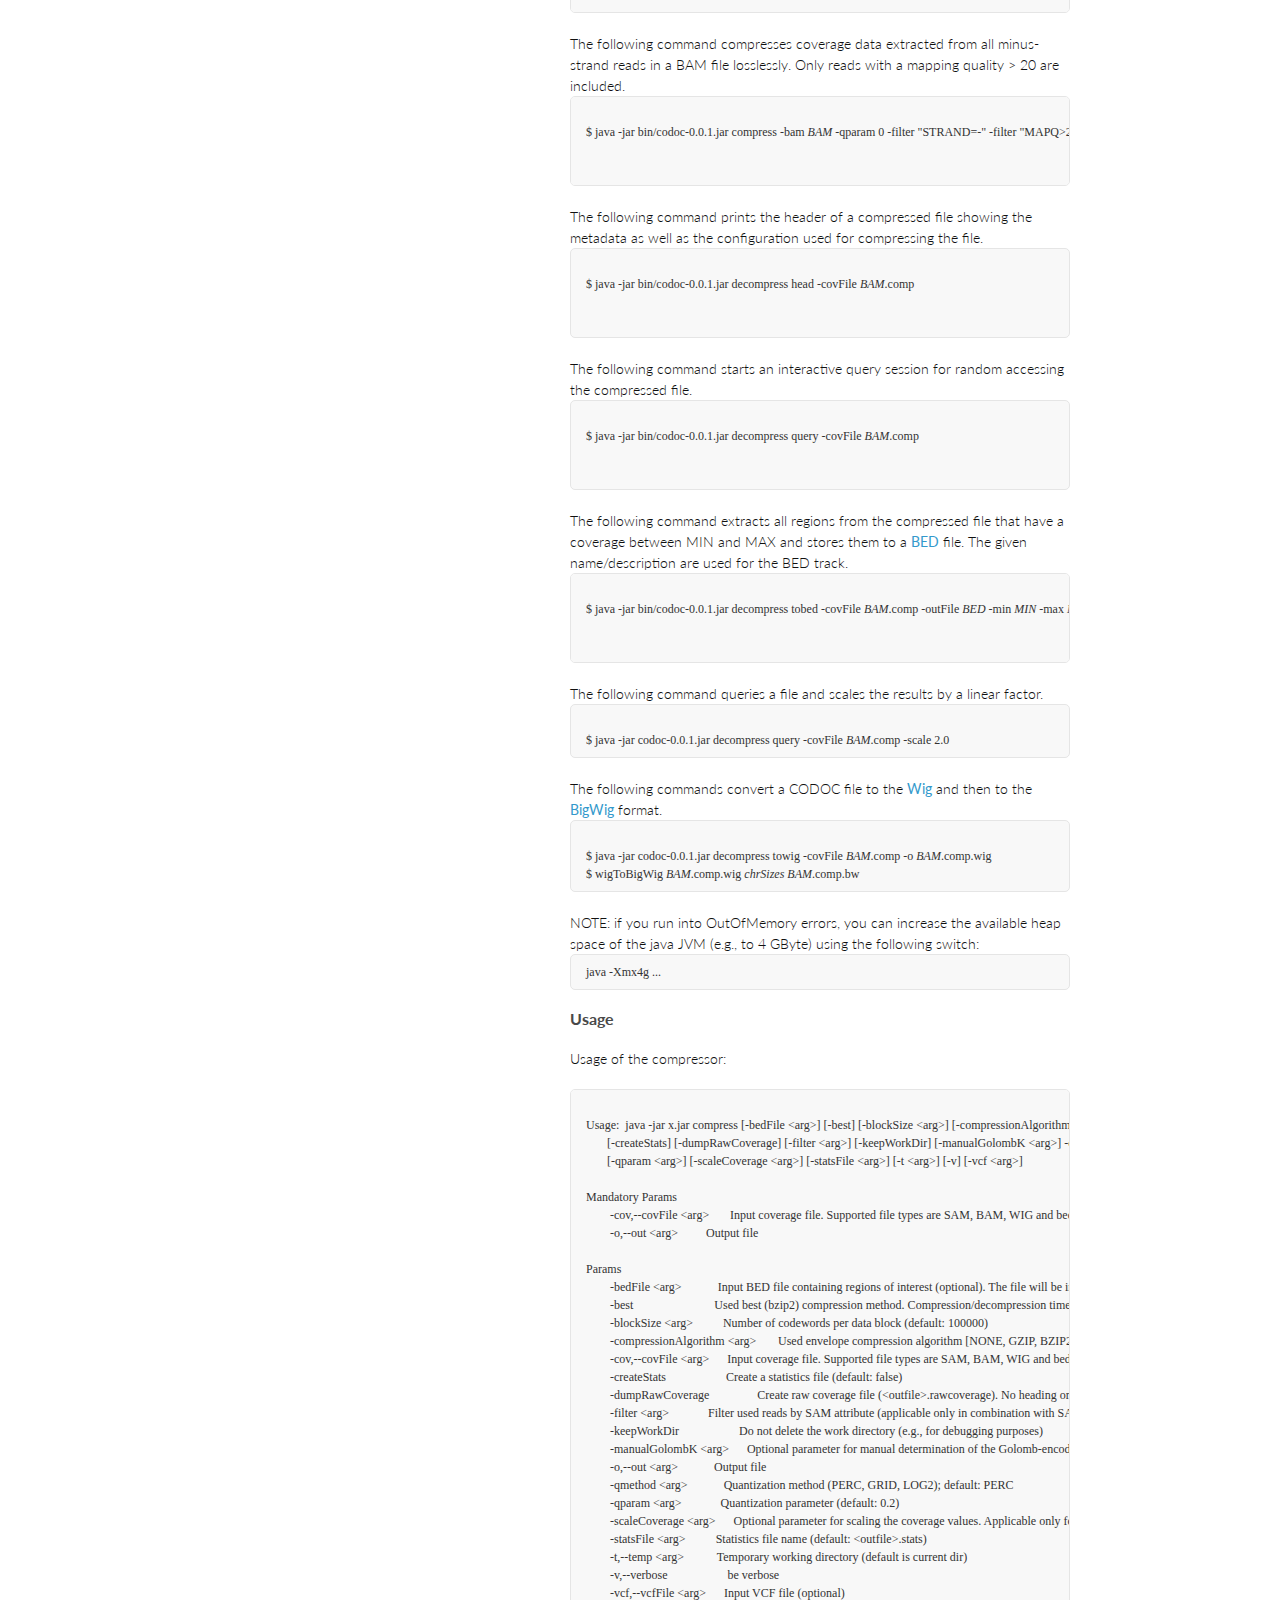
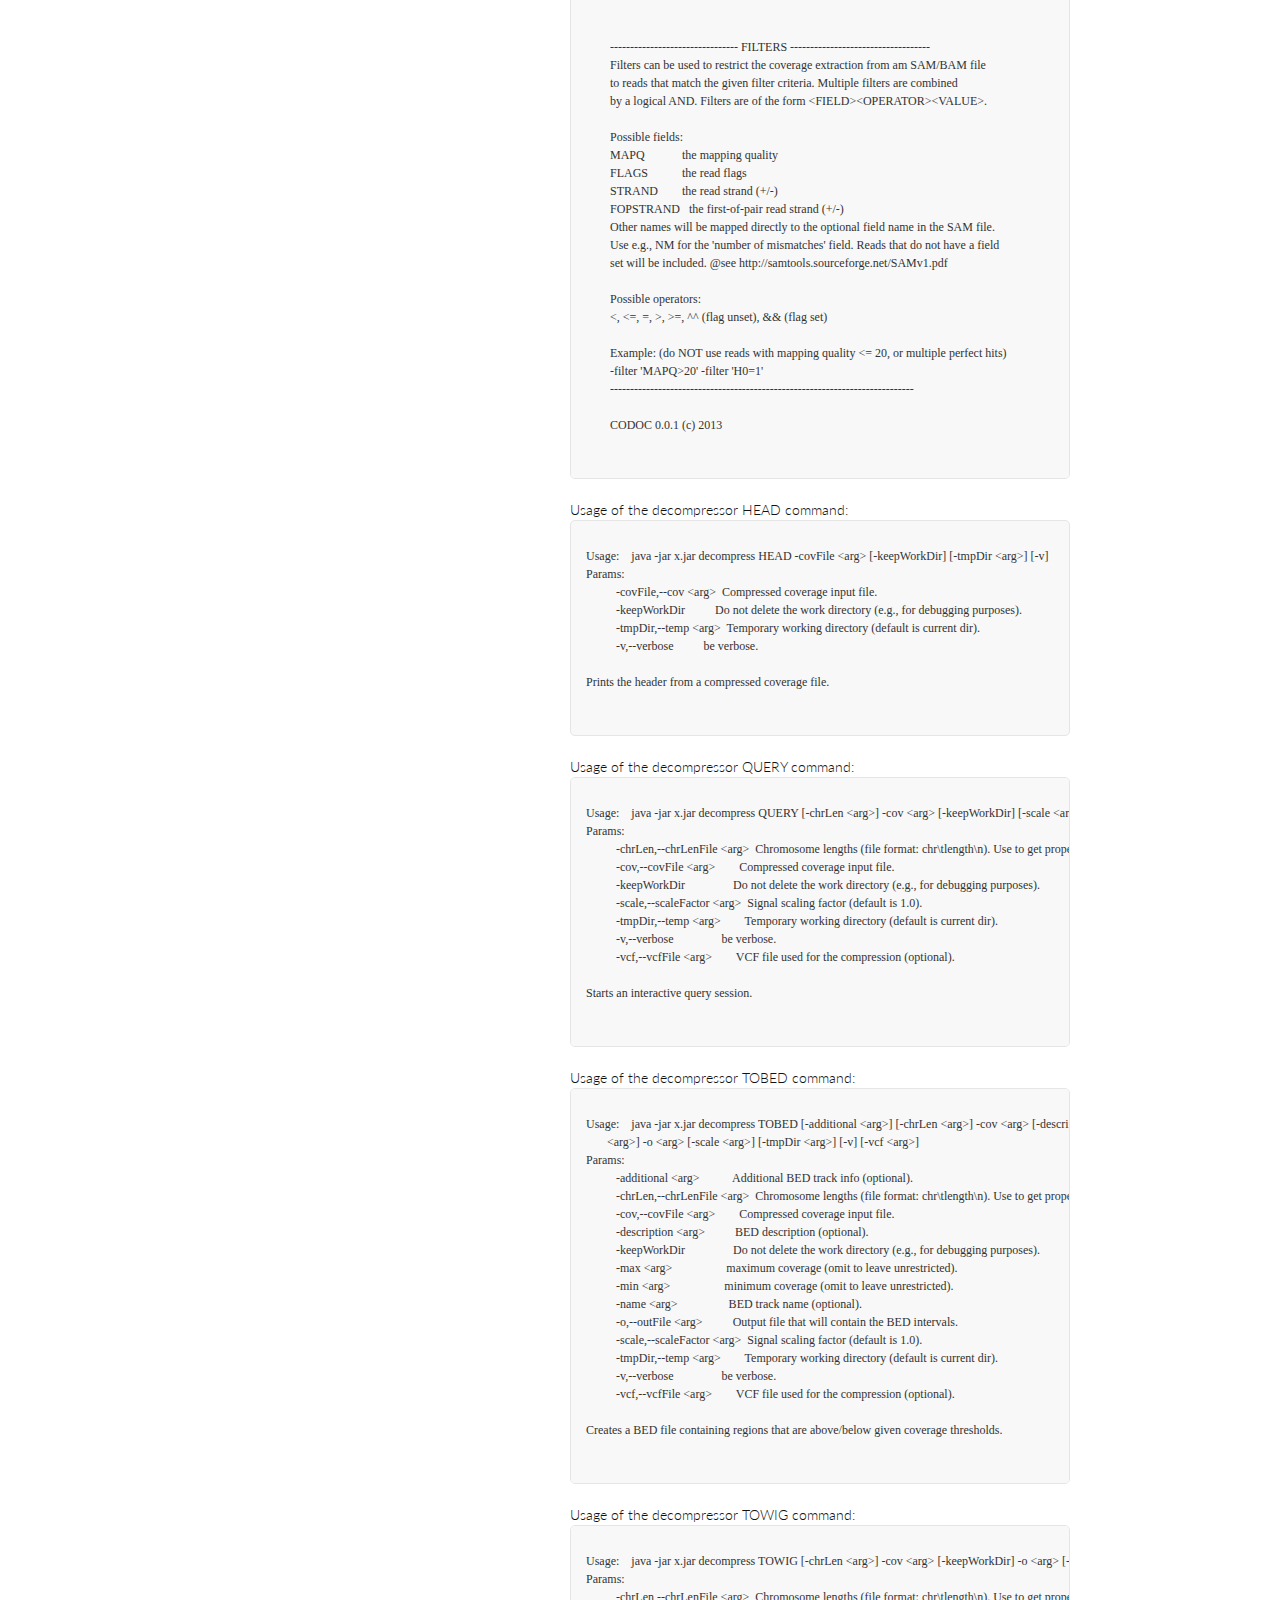
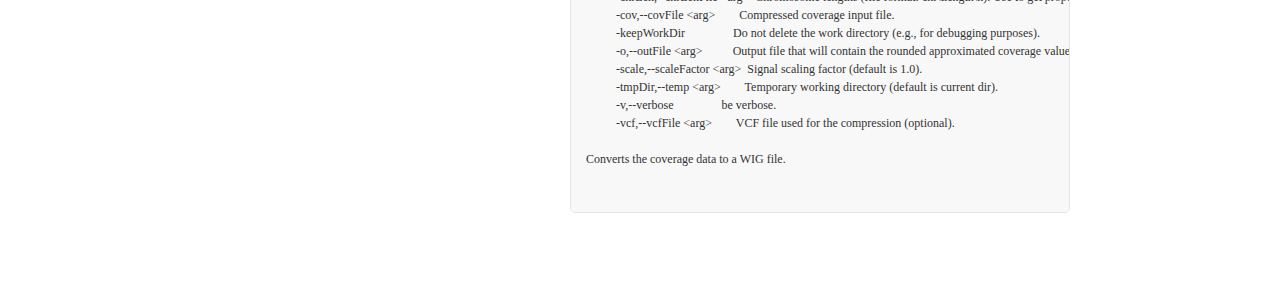
==== commit 2eb7ee82: "added link to paper" ====
--- a/src/doc/html/index.html
+++ b/src/doc/html/index.html
@@ -71,7 +71,17 @@
 				each reference nucleotide in a HTS data set. DOC is highly-valuable
 				information for interpreting (e.g., RNA-seq), filtering (e.g., SNP
 				analysis) or detecting novel features (e.g., structural variants) in
-				sequencing data sets.</p>
+				sequencing data sets.<br/><br/>
+				
+				<b>If you make use of CODOC, please cite:</b><br/>
+				Niko Popitsch, 
+				<em>CODOC: efficient access, analysis and compression of depth of coverage signals.</em>,
+				Bioinformatics, 2014,  
+								<a href="http://bioinformatics.oxfordjournals.org/content/early/2014/05/28/bioinformatics.btu362.full.pdf">
+				doi:10.1093/bioinformatics/btu362
+				</a>
+				
+				</p>
 			<p>
 				<img src="img/CoverageSignal.png" border="0" /> CODOC exploits
 				several characteristics of DOC data stemming from HTS data and uses
